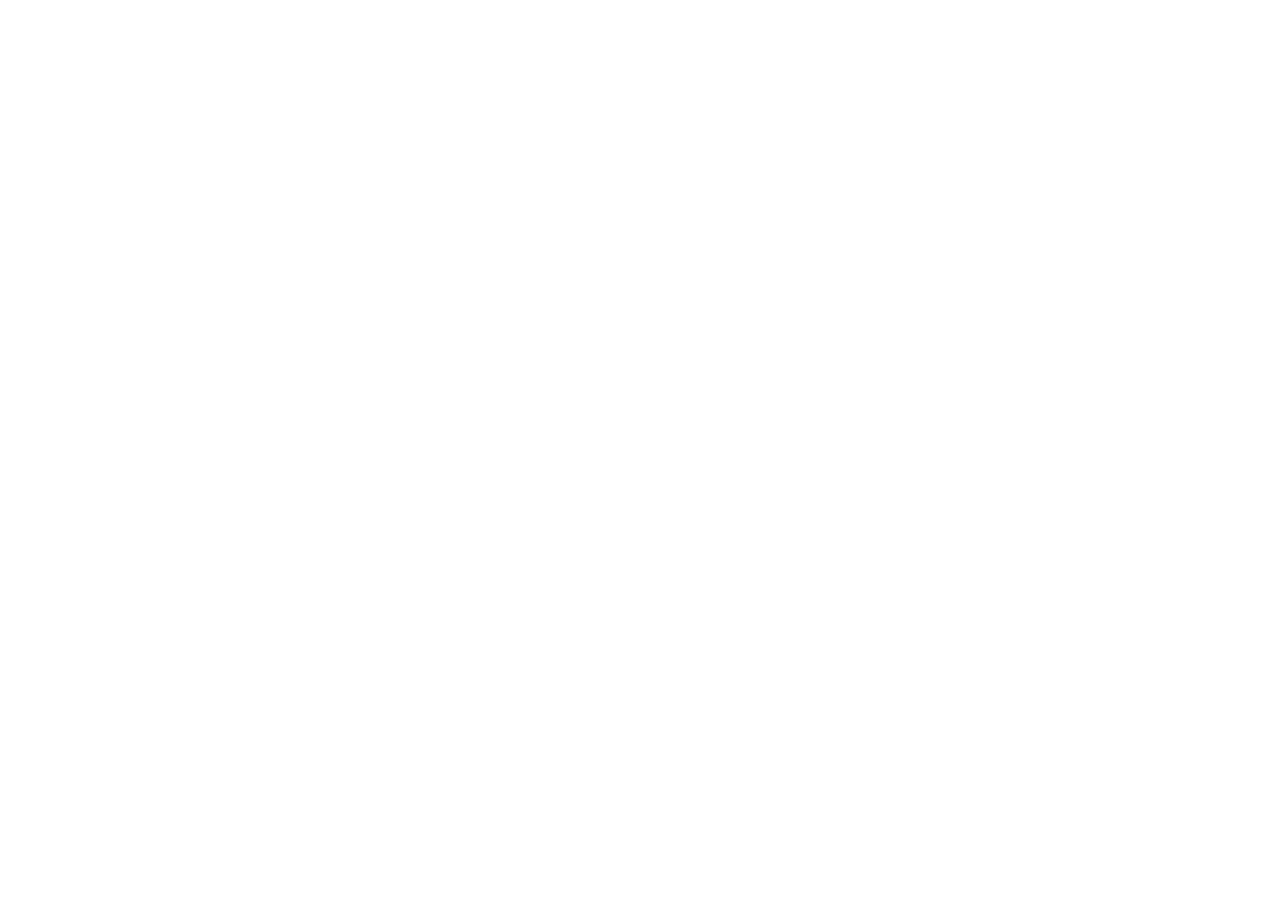
==== category.html @ df6df14c "init project" ====
<!DOCTYPE html>
<html dir="rtl" lang="ar">
	<head>
		<meta charset="UTF-8" />
		<meta http-equiv="X-UA-Compatible" content="IE=edge" />
		<meta name="viewport" content="width=device-width, initial-scale=1.0" />
		<title>Document</title>
		<link rel="stylesheet" href="assets/css/style.css" />
		<link rel="stylesheet" href="assets/css/all.min.css">
	</head>
	<body>

	</body>
</html>
---- assets/css/style.css ----
@import url('https://fonts.googleapis.com/css2?family=Tajawal:wght@100;200;300;400;500;600;700;800;900&display=swap');


/*================ Global Style =================*/
:root {
    --main-color: #42526e;
    --main-opacity-color: #42526ed3;
    --6th-color: #f9fafc;
    --second-color: #e5e9f2;
    --3rd-color: #eff2f7;
    --4th-color: #a6a6a6;
    --5th-color: #e7e7e7;
    --7th-color: #444444;
    /*--1st-border-color*/
    --border-color: #e0e6ed;
    --1st-input-bg: #eff2f7;
    --2nd-input-bg: #e5e9f4;
    --3rd-input-bg: #f3f3f3;
    --2nd-border-color: #f5f5f5;
    --red-color: #d40b0e;
    /*#f70f06;*/
    --yellow-color: #f8dd00;
    --yellow-light-color: #fffbeb;
    --blue-color: #4182dd;
    --blue-dark-color: #4182dd;
    --green-color: #145c13;
    --border-radius-1: 1px;
    --border-radius-2: 2px;
    --border-radius-5: 5px;
    --padding-02: 2rem;
    --1st-box-shadow: 0px 0px 3px 0px rgb(0 0 0 / 30%);
    --2nd-box-shadow: 0 1px 8px 0 rgb(0 0 0 / 20%), 0 3px 3px -2px rgb(0 0 0 / 12%), 0 3px 4px 0 rgb(0 0 0 / 14%);
}

* {
    margin: 0;
    padding: 0;
    outline: none;
    border: none;
    box-sizing: border-box;
    font-size: clamp(14px, .75rem + 0.2vw, 2rem) !important;
    font-family: 'Tajawal', sans-serif;
}

body {
    color: var(--main-color);
}

img {
    vertical-align: middle;
}

button {
    cursor: pointer !important;
    background-color: transparent;
}

a {
    text-decoration: none;
    color: var(--blue-color);
}

ul {
    list-style: none;
}

input:not([type="search"]) {
    padding: 10px 20px;
    border-radius: var(--border-radius-5);
    border: 1px solid rgb(212, 212, 212);
    text-align: start;

}

::placeholder {
    font-family: 'Tajawal', sans-serif;
}

.h1,
h1 {
    font-size: clamp(19px, 1.35rem + 1.2vw, 2.8333333333rem) !important;
    font-weight: 600;
}

.h2,
h2 {
    font-size: clamp(18px, 1.3rem + 0.9vw, 2.6666666667rem) !important;
    font-weight: 600;
}

.h3,
h3 {
    font-size: clamp(17px, 1.2rem + 0.5vw, 2rem) !important;
    font-weight: 600 !important;
}

.h4,
h4 {
    font-size: clamp(16px, 1.2rem + 0.3vw, 2.3333333333rem) !important;
    font-weight: 600;
}

.h5,
h5 {
    font-size: clamp(15px, 1.15rem, 2.1666666667rem) !important;
    font-weight: 600;
}

.h6,
h6 {
    font-size: clamp(14px, 1.1rem, 2rem) !important;
    font-weight: 600;
}

.link {
    cursor: pointer;
}

.container {
    width: clamp(50px, 94vw, 100vw);
    margin-inline-start: auto;
    margin-inline-end: auto;
}

.row {
    display: flex;
    flex-flow: row wrap;
}

.d-inline-block {
    display: inline-block;
}

.d-none {
    display: none;
}

.d-block {
    display: block;
}

.d-flex {
    display: flex;
}

.d-grid {
    display: grid;
}

.inline-flex {
    display: inline-flex;
}

.flex-col {
    display: flex;
    flex-direction: column;
}

.f-dir-row-reverse {
    flex-direction: row-reverse;
}

.justify-content-flex-end {
    justify-content: flex-end;
}

.justify-content-flex-start {
    justify-content: flex-start;
}

.justify-content-center {
    justify-content: center;
}

.justify-content-space-between {
    justify-content: space-between;
}

.justify-content-space-around {
    justify-content: space-around;
}

.align-items-flex-start {
    align-items: flex-start;
}

.align-items-center {
    align-items: center;
}

.align-items-baseline {
    align-items: baseline;
}

.align-content-center {
    align-content: center;
}

.align-self-center {
    align-self: center;
}

.text-align-center {
    text-align: center;
}

.text-align-end {
    text-align: end;
}

.btn {
    letter-spacing: 0.05em;
    text-transform: uppercase;
    background-color: transparent;
    cursor: pointer !important;
    font-weight: 600;
    color: #fff;
    background-color: transparent;
    border: 1px solid transparent;
    max-width: 100%;
    word-wrap: break-word;
    transition: all .5s ease-in-out;
}

.relative {
    position: relative;
}

.z-0 {
    z-index: 0;
}

.main-btn {
    background-color: var(--main-color);
    border-color: var(--main-color);
}

.danger-btn {
    background-color: var(--red-color);
    border-color: var(--red-color);
}

.blue-btn {
    background-color: var(--blue-color);
    border-color: var(--blue-color);
}

.w-100 {
    width: 100%;
}

.w-fit-content {
    width: fit-content;
}

.gx-1 {
    gap: 0 12px;
}

.g-5 {
    gap: 5px;
}

.g-10 {
    gap: .8rem
}

.g-20 {
    gap: 1.5rem;
}

.gx-20 {
    gap: 1.5rem;
}

/* .p-80 {
    padding: 30px 0;
} */

.pt-120 {
    padding-top: 120px;
}

.p-1 {
    padding: 12px;
}

.p-2 {
    padding: 24px;
}

.p-3 {
    padding: 36px;
}

.pr-1 {
    padding-inline-start: 12px;
}

.pl-1 {
    padding-inline-end: 12px;
}

.pt-1 {
    padding-top: 12px;
}

.pt-2 {
    padding-top: 24px;
}

.pt-5 {
    padding-top: 60px;
}

.pb-2 {
    padding-bottom: 24px;
}

.px-1 {
    padding-inline: 12px;
}

.px-2 {
    padding-inline: 24px;
}

.px-3 {
    padding-inline: 36px;
}

.px-4 {
    padding-inline: 48px;
}

.py-1 {
    padding-block: 12px;
}

.py-2 {
    padding-block: 24px;
}

.mx-auto {
    margin-inline: auto;
}

.m-1 {
    margin: 12px;
}

.mr-1 {
    margin-inline-start: 12px;
}

.mr-2 {
    margin-inline-start: 24px;
}

.ml-1 {
    margin-inline-end: 12px;
}

.mt-1 {
    margin-top: 12px;
}

.mt-2 {
    margin-top: 24px;
}

.mt-3 {
    margin-top: 36px;
}

.mb-1 {
    margin-bottom: 12px !important;
}

.mb-2 {
    margin-bottom: 24px;
}

.mb-3 {
    margin-bottom: 36px;
}

.mt-3rem {
    margin-top: 5rem;
}

.my-1 {
    margin-top: 12px;
    margin-bottom: 12px;
}

.my-2 {
    margin-top: 24px;
    margin-bottom: 24px;
}

.round-2 {
    border-radius: var(--border-radius-2);
}

.round-5 {
    border-radius: var(--border-radius-5);
}

.ms-auto {
    margin-inline-start: auto;
}

.me-auto {
    margin-inline-end: auto;
}

ul.breadcrumb {
    padding: 24px 16px;
}

ul.breadcrumb li+li:before {
    padding: 8px;
    color: #000;
    content: "/\00a0";
}

ul.breadcrumb li a:hover {
    color: var(--blue-dark-color);
    text-decoration: underline;
}

.f-100 {
    flex: 100%;
}

.f-auto {
    flex: auto;
}

.f-grow-1 {
    flex-grow: 1;
}

.f-grow-3 {
    flex-grow: 3;
}

.form-control {
    display: flex;
    align-items: center;
}

.price {
    color: var(--red-color);
}

.include-tax {
    color: var(--4th-color);
    font-size: .7rem !important;
    position: relative;
    top: -.7em;
}

.close-btn {
    cursor: pointer;
    background-color: red;
    margin: .3em;
    border-radius: var(--border-radius-2);
    color: #fff;
    font-size: 20px !important;
    display: inline-block;
    padding: 2px 9px;
}

.close-btn img {
    width: 24px;
    padding: 6px !important;
}

.close-btn:hover {
    color: var(--red-color);
}

.modal {
    display: none;
    position: fixed;
    z-index: 11;
    left: 0;
    top: 0;
    width: 100%;
    height: 100%;
    overflow: auto;
    background-color: rgb(0, 0, 0);
    background-color: rgba(0, 0, 0, 0.4);
}

.blockquote {
    font-size: 1.4em;
    color: var(--4th-color);
    padding: .8em 20px .8em 2.6em;
    border-inline-start: 5px solid var(--yellow-color);
    background: var(--yellow-light-color);
    border-radius: var(--border-radius-5);
}

.blockquote b {
    color: var(--main-color);
}

.blockquote span a {
    display: block;
}

.indicator.active {
    background: #fff !important;
    border: 1px solid var(--main-color);
    transform: scale(1.2);
}

/*================ nav =================*/


/*================= Category ==================*/

/*================= Advertisement Banner ==================*/

/*================= Sections ==================*/

/*================= Offer =================*/

/*================= Footer ==================*/

/*======================= Signup Page ==========================*/


/* ========== login-container ========== */



@media (max-width: 484px) {
    .col-xs-1 {
        flex: 0 0 8.333%;
    }

    .col-xs-2 {
        flex: 0 0 16.666%;
    }

    .col-xs-3 {
        flex: 0 0 25%;
    }

    .col-xs-4 {
        flex: 0 0 33.333%;
    }

    .col-xs-5 {
        flex: 0 0 41.667%;
    }

    .col-xs-6 {
        flex: 0 0 50%;
    }

    .col-xs-7 {
        flex: 0 0 58.333%;
    }

    .col-xs-8 {
        flex: 0 0 66.667%;
    }

    .col-xs-9 {
        flex: 0 0 75%;
    }

    .col-xs-10 {
        flex: 0 0 83.333%;
    }

    .col-xs-11 {
        flex: 0 0 91.666%;
    }

    .col-xs-12 {
        flex: 0 0 100%;
    }

    .g-1 {
        grid-template-columns: repeat(1, 1fr);
    }
}

@media (min-width: 486px) {
    .col-sm-1 {
        flex: 0 0 8.333%;
    }

    .col-sm-2 {
        flex: 0 0 16.666%;
    }

    .col-sm-3 {
        flex: 0 0 25%;
    }

    .col-sm-4 {
        flex: 0 0 33.333%;
    }

    .col-sm-5 {
        flex: 0 0 41.667%;
    }

    .col-sm-6 {
        flex: 0 0 50%;
    }

    .col-sm-7 {
        flex: 0 0 58.333%;
    }

    .col-sm-8 {
        flex: 0 0 66.667%;
    }

    .col-sm-9 {
        flex: 0 0 75%;
    }

    .col-sm-10 {
        flex: 0 0 83.333%;
    }

    .col-sm-11 {
        flex: 0 0 91.666%;
    }

    .col-sm-12 {
        flex: 0 0 100%;
    }

    .mobile-nav li {
        flex: 1 0 45% !important;
    }

    .g-sm-2 {
        grid-template-columns: repeat(2, 1fr);
    }

    .d-sm-none {
        display: none;
    }

    .d-sm-flex {
        display: flex;
    }

    .d-sm-block {
        display: block;
    }
}

@media (min-width: 720px) {
    .col-md-1 {
        flex: 0 0 8.333%;
    }

    .col-md-2 {
        flex: 0 0 16.666%;
    }

    .col-md-3 {
        flex: 0 0 25%;
    }

    .col-md-4 {
        flex: 0 0 33.333%;
    }

    .col-md-5 {
        flex: 0 0 41.667%;
    }

    .col-md-6 {
        flex: 0 0 50%;
    }

    .col-md-7 {
        flex: 0 0 58.333%;
    }

    .col-md-8 {
        flex: 0 0 66.667%;
    }

    .col-md-9 {
        flex: 0 0 75%;
    }

    .col-md-10 {
        flex: 0 0 83.333%;
    }

    .col-md-11 {
        flex: 0 0 91.666%;
    }

    .col-md-12 {
        flex: 0 0 100%;
    }

    .mobile-nav li {
        flex: 0 0 30% !important;
    }

    .mt-md-0 {
        margin-top: 0;
    }

    .md-justify-content-flex-start {
        justify-content: flex-start;
    }

    .md-align-items-flex-start {
        align-items: flex-start;
    }

    .md-dir-row {
        flex-direction: row;
        flex-wrap: wrap;
    }

    .d-md-block {
        display: block !important;
    }

    .md-mr-3 {
        margin-inline-start: 3rem;
    }
}

@media (min-width: 959px) {
    .col-lg-1 {
        flex: 0 0 8.333%;
    }

    .col-lg-2 {
        flex: 0 0 16.666%;
    }

    .col-lg-3 {
        flex: 0 0 25%;
    }

    .col-lg-4 {
        flex: 0 0 33.333%;
    }

    .col-lg-5 {
        flex: 0 0 41.667%;
    }

    .col-lg-6 {
        flex: 0 0 50%;
    }

    .col-lg-7 {
        flex: 0 0 58.333%;
    }

    .col-lg-8 {
        flex: 0 0 66.667%;
    }

    .col-lg-9 {
        flex: 0 0 75%;
    }

    .col-lg-10 {
        flex: 0 0 83.333%;
    }

    .col-lg-11 {
        flex: 0 0 91.666%;
    }

    .col-lg-12 {
        flex: 0 0 100%;
    }

    .mobile-nav li {
        flex: 1 0 auto;
        border-inline-end: 1px solid var(--second-color);
    }

    .top-header .d-grid {
        grid-template-columns: 2fr 9fr 1fr;
    }

    .top-header .d-grid .logo {
        text-align: start;
    }

    .d-lg-block {
        display: block !important;
    }

    .d-lg-none {
        display: none !important;
    }

    .g-lg-4 {
        grid-template-columns: repeat(4, 1fr);
    }

    .lg-justify-content-space-between {
        justify-content: space-between !important;
    }

    .lg-text-align-end {
        text-align: end !important;
    }
}
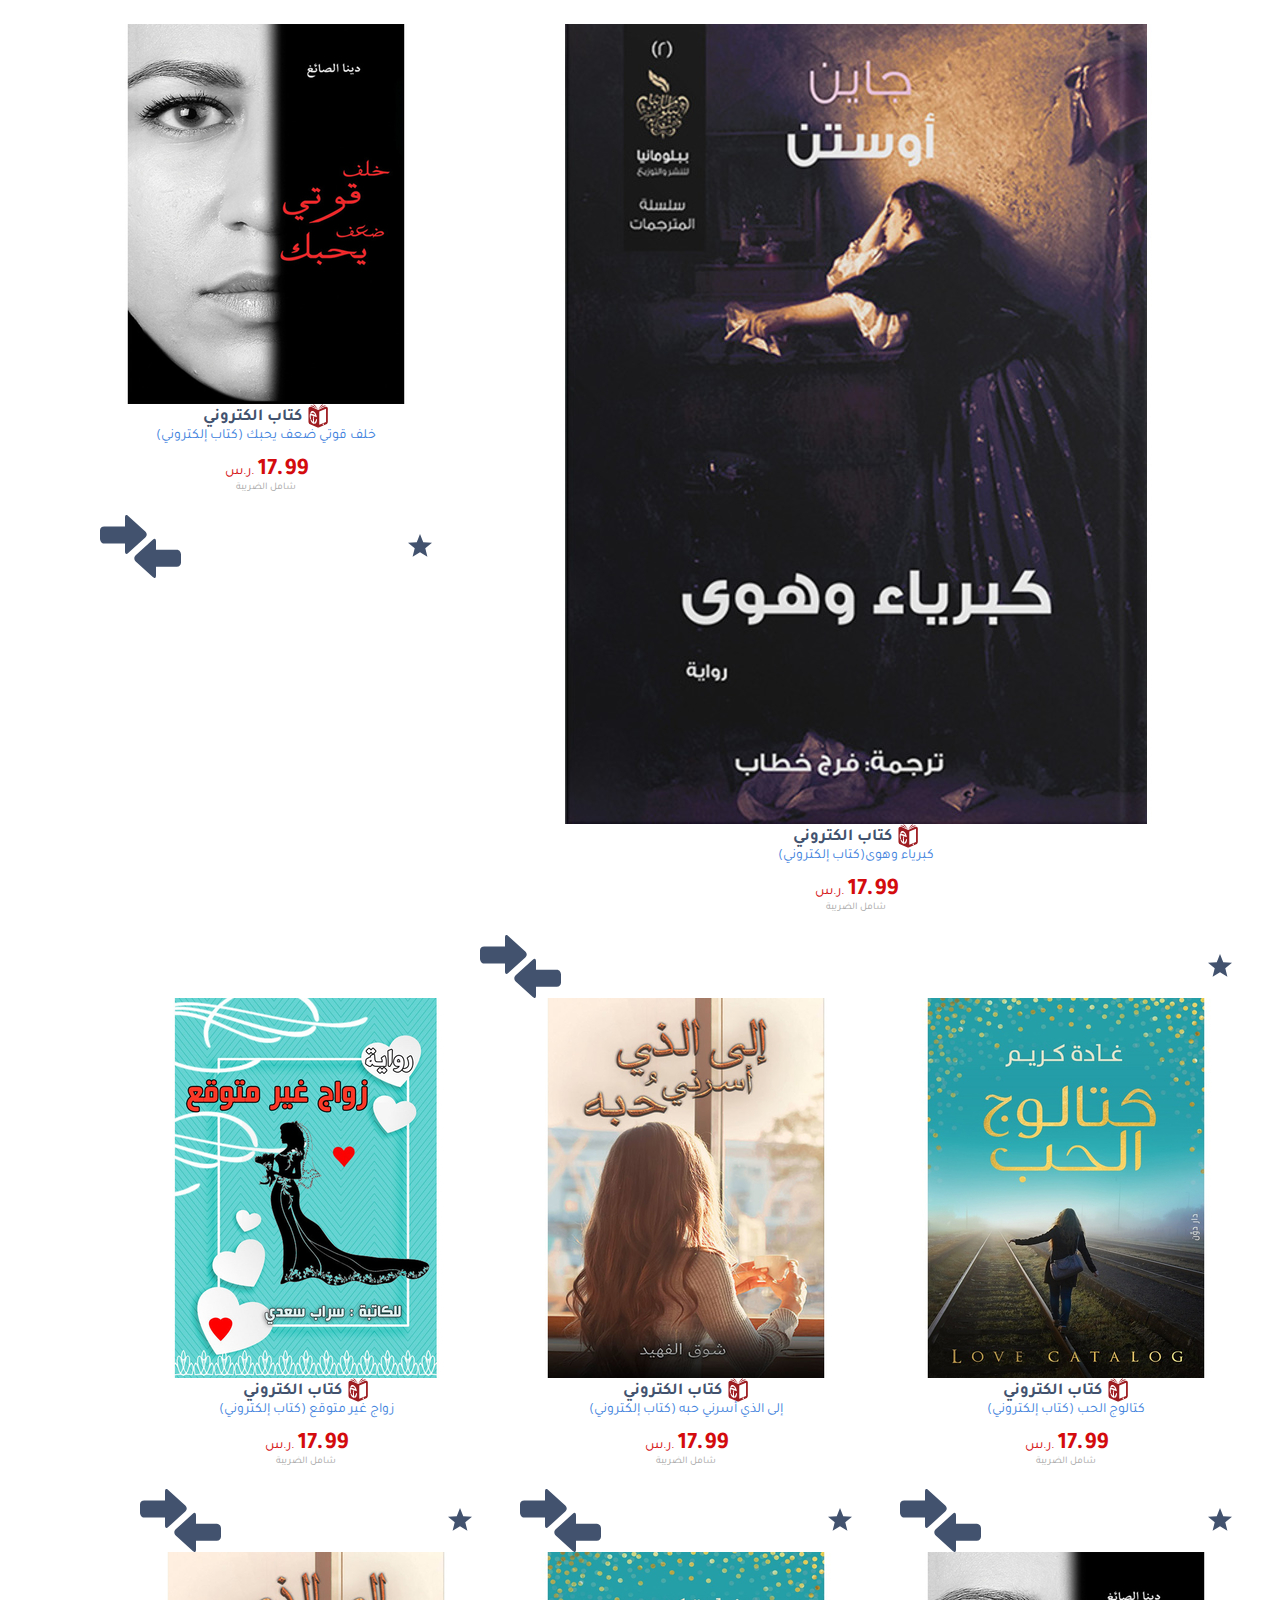
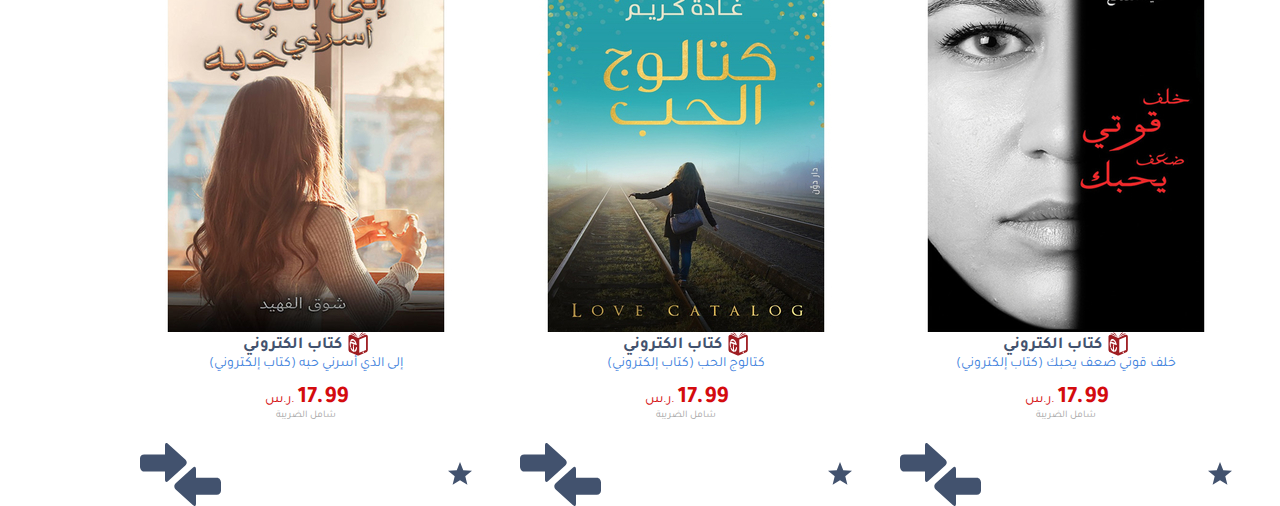
==== commit 3b30d838: "make content of page (books of category)" ====
--- a/category.html
+++ b/category.html
@@ -10,5 +10,314 @@
 	</head>
 	<body>
 
+		<!-- Afnan -->
+		<section id="category-details-items" class="category-details-items mt-2 mr-2">
+			<div class="row justify-content-center md-justify-content-flex-start">
+				<div class="card-item">
+					<a href="./pages/details.html" class="link">
+						<img src="./assets/imgs/books/كبرياء وهوى.jpg" alt="book img" width="100%">
+					</a>
+					<div class="card-body px-2 text-align-center">
+						<h5 class="card-type">
+							<img src="./assets/imgs/redBook.svg" alt="">
+							كتاب الكتروني
+						</h5>
+						<p class="card-name">
+							<a href="./pages/details.html">كبرياء وهوى(كتاب إلكتروني)</a>
+						</p>
+						<p class="price my-1">
+							<span class="h3">17.99</span>
+							.ر.س
+							<br>
+							<span class="include-tax">شامل الضريبة</span>
+						</p>
+					</div>
+					<ul class="card-footer px-2 d-flex justify-content-space-between align-items-center">
+						<li>
+							<a href="#">
+								<img src="./assets/imgs/main.svg">
+							</a>
+						</li>
+						<li>
+							<a class="addProduct">
+								<img src="./assets/imgs/addProduct.svg">
+							</a>
+						</li>
+						<li>
+							<a href="#">
+								<img src="./assets/imgs/exchange.svg">
+							</a>
+						</li>
+					</ul>
+				</div>
+				<div class="card-item">
+					<a href="./pages/details.html" class="link">
+						<img src="./assets/imgs/books/behind strong.jpg" alt="book img" width="100%">
+					</a>
+					<div class="card-body px-2 text-align-center">
+						<h5 class="card-type">
+							<img src="./assets/imgs/redBook.svg" alt="">
+							كتاب الكتروني
+						</h5>
+						<p class="card-name">
+							<a href="./pages/details.html">خلف قوتي ضعف يحبك (كتاب إلكتروني)
+							</a>
+						</p>
+						<p class="price my-1">
+							<span class="h3">17.99</span>
+							.ر.س
+							<br>
+							<span class="include-tax">شامل الضريبة</span>
+						</p>
+					</div>
+					<ul class="card-footer px-2 d-flex justify-content-space-between align-items-center">
+						<li>
+							<a href="#">
+								<img src="./assets/imgs/main.svg">
+							</a>
+						</li>
+						<li>
+							<a class="addProduct">
+								<img src="./assets/imgs/addProduct.svg">
+							</a>
+						</li>
+						<li>
+							<a href="#">
+								<img src="./assets/imgs/exchange.svg">
+							</a>
+						</li>
+					</ul>
+				</div>
+				<div class="card-item">
+					<a href="./pages/details.html" class="link">
+						<img src="./assets/imgs/books/love book.jpg" alt="book img" width="100%">
+					</a>
+					<div class="card-body px-2 text-align-center">
+						<h5 class="card-type">
+							<img src="./assets/imgs/redBook.svg" alt="">
+							كتاب الكتروني
+						</h5>
+						<p class="card-name">
+							<a href="./pages/details.html">كتالوج الحب (كتاب إلكتروني)</a>
+						</p>
+						<p class="price my-1">
+							<span class="h3">17.99</span>
+							.ر.س
+							<br>
+							<span class="include-tax">شامل الضريبة</span>
+						</p>
+					</div>
+					<ul class="card-footer px-2 d-flex justify-content-space-between align-items-center">
+						<li>
+							<a href="#">
+								<img src="./assets/imgs/main.svg">
+							</a>
+						</li>
+						<li>
+							<a class="addProduct js-cart">
+								<img src="./assets/imgs/addProduct.svg">
+							</a>
+						</li>
+						<li>
+							<a href="#">
+								<img src="./assets/imgs/exchange.svg">
+							</a>
+						</li>
+					</ul>
+				</div>
+				<div class="card-item">
+					<a href="./pages/details.html" class="link">
+						<img src="./assets/imgs/books/who take me.jpg" alt="book img" width="100%">
+					</a>
+					<div class="card-body px-2 text-align-center">
+						<h5 class="card-type">
+							<img src="./assets/imgs/redBook.svg" alt="">
+							كتاب الكتروني
+						</h5>
+						<p class="card-name">
+							<a href="./pages/details.html">إلى الذي أسرني حبه (كتاب إلكتروني)
+							</a
+							>
+						</p>
+						<p class="price my-1">
+							<span class="h3">17.99</span>
+							.ر.س
+							<br>
+							<span class="include-tax">شامل الضريبة</span>
+						</p>
+					</div>
+					<ul class="card-footer px-2 d-flex justify-content-space-between align-items-center">
+						<li>
+							<a href="#">
+								<img src="./assets/imgs/main.svg">
+							</a>
+						</li>
+						<li>
+							<a class="addProduct">
+								<img src="./assets/imgs/addProduct.svg">
+							</a>
+						</li>
+						<li>
+							<a href="#">
+								<img src="./assets/imgs/exchange.svg">
+							</a>
+						</li>
+					</ul>
+				</div>
+				<div class="card-item">
+					<a href="./pages/details.html" class="link">
+						<img src="./assets/imgs/books/unexpected marriage.jpg" alt="book img" width="100%">
+					</a>
+					<div class="card-body px-2 text-align-center">
+						<h5 class="card-type">
+							<img src="./assets/imgs/redBook.svg" alt="">
+							كتاب الكتروني
+						</h5>
+						<p class="card-name">
+							<a href="./pages/details.html">زواج غير متوقع (كتاب إلكتروني)</a>
+						</p>
+						<p class="price my-1">
+							<span class="h3">17.99</span>
+							.ر.س
+							<br>
+							<span class="include-tax">شامل الضريبة</span>
+						</p>
+					</div>
+					<ul class="card-footer px-2 d-flex justify-content-space-between align-items-center">
+						<li>
+							<a href="#">
+								<img src="./assets/imgs/main.svg">
+							</a>
+						</li>
+						<li>
+							<a class="addProduct js-cart">
+								<img src="./assets/imgs/addProduct.svg">
+							</a>
+						</li>
+						<li>
+							<a href="#">
+								<img src="./assets/imgs/exchange.svg">
+							</a>
+						</li>
+					</ul>
+				</div>
+				<div class="card-item">
+					<a href="./pages/details.html" class="link">
+						<img src="./assets/imgs/books/behind strong.jpg" alt="book img" width="100%">
+					</a>
+					<div class="card-body px-2 text-align-center">
+						<h5 class="card-type">
+							<img src="./assets/imgs/redBook.svg" alt="">
+							كتاب الكتروني
+						</h5>
+						<p class="card-name">
+							<a href="./pages/details.html">خلف قوتي ضعف يحبك (كتاب إلكتروني)
+							</a>
+						</p>
+						<p class="price my-1">
+							<span class="h3">17.99</span>
+							.ر.س
+							<br>
+							<span class="include-tax">شامل الضريبة</span>
+						</p>
+					</div>
+					<ul class="card-footer px-2 d-flex justify-content-space-between align-items-center">
+						<li>
+							<a href="#">
+								<img src="./assets/imgs/main.svg">
+							</a>
+						</li>
+						<li>
+							<a class="addProduct">
+								<img src="./assets/imgs/addProduct.svg">
+							</a>
+						</li>
+						<li>
+							<a href="#">
+								<img src="./assets/imgs/exchange.svg">
+							</a>
+						</li>
+					</ul>
+				</div>
+				<div class="card-item">
+					<a href="./pages/details.html" class="link">
+						<img src="./assets/imgs/books/love book.jpg" alt="book img" width="100%">
+					</a>
+					<div class="card-body px-2 text-align-center">
+						<h5 class="card-type">
+							<img src="./assets/imgs/redBook.svg" alt="">
+							كتاب الكتروني
+						</h5>
+						<p class="card-name">
+							<a href="./pages/details.html">كتالوج الحب (كتاب إلكتروني)</a>
+						</p>
+						<p class="price my-1">
+							<span class="h3">17.99</span>
+							.ر.س
+							<br>
+							<span class="include-tax">شامل الضريبة</span>
+						</p>
+					</div>
+					<ul class="card-footer px-2 d-flex justify-content-space-between align-items-center">
+						<li>
+							<a href="#">
+								<img src="./assets/imgs/main.svg">
+							</a>
+						</li>
+						<li>
+							<a class="addProduct js-cart">
+								<img src="./assets/imgs/addProduct.svg">
+							</a>
+						</li>
+						<li>
+							<a href="#">
+								<img src="./assets/imgs/exchange.svg">
+							</a>
+						</li>
+					</ul>
+				</div>
+				<div class="card-item">
+					<a href="./pages/details.html" class="link">
+						<img src="./assets/imgs/books/who take me.jpg" alt="book img" width="100%">
+					</a>
+					<div class="card-body px-2 text-align-center">
+						<h5 class="card-type">
+							<img src="./assets/imgs/redBook.svg" alt="">
+							كتاب الكتروني
+						</h5>
+						<p class="card-name">
+							<a href="./pages/details.html">إلى الذي أسرني حبه (كتاب إلكتروني)
+							</a
+							>
+						</p>
+						<p class="price my-1">
+							<span class="h3">17.99</span>
+							.ر.س
+							<br>
+							<span class="include-tax">شامل الضريبة</span>
+						</p>
+					</div>
+					<ul class="card-footer px-2 d-flex justify-content-space-between align-items-center">
+						<li>
+							<a href="#">
+								<img src="./assets/imgs/main.svg">
+							</a>
+						</li>
+						<li>
+							<a class="addProduct">
+								<img src="./assets/imgs/addProduct.svg">
+							</a>
+						</li>
+						<li>
+							<a href="#">
+								<img src="./assets/imgs/exchange.svg">
+							</a>
+						</li>
+					</ul>
+				</div>
+			</div>	
+		</section>
+
+		<!-- End Afnan -->
 	</body>
 </html>
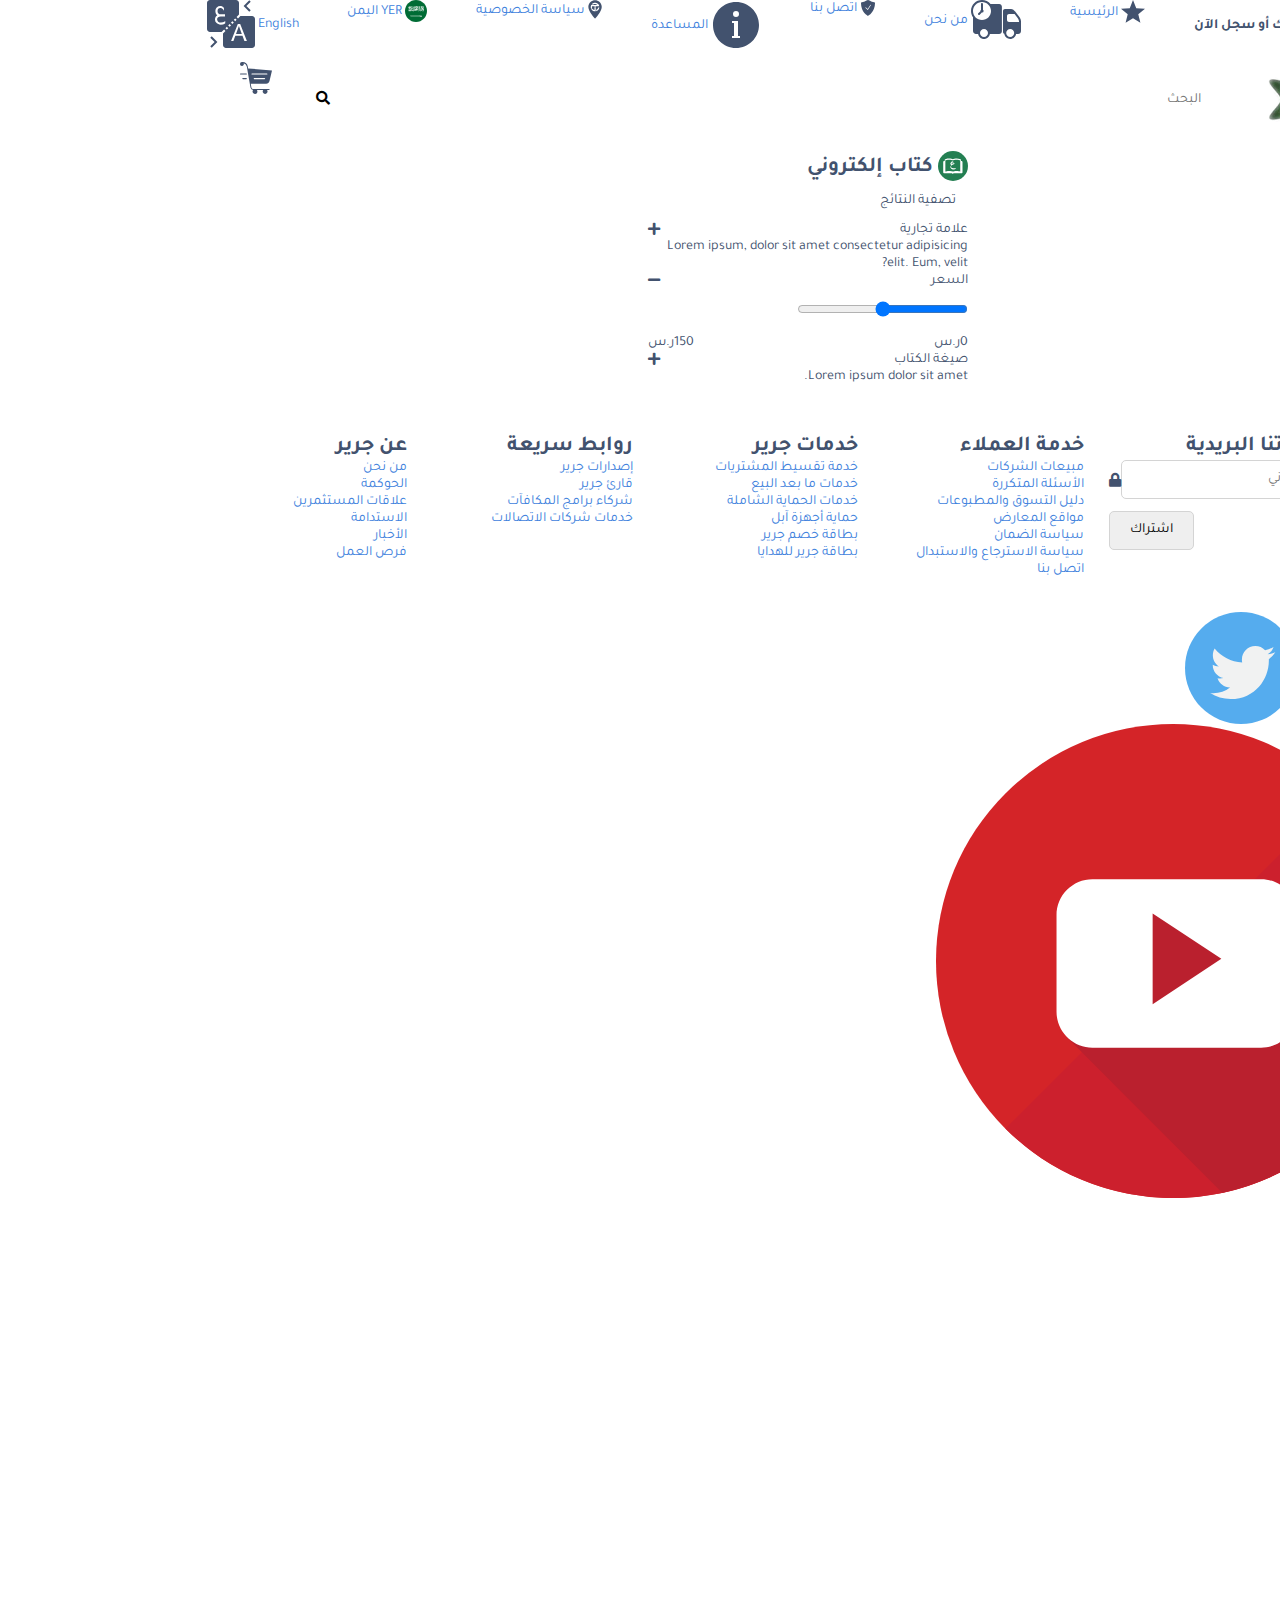
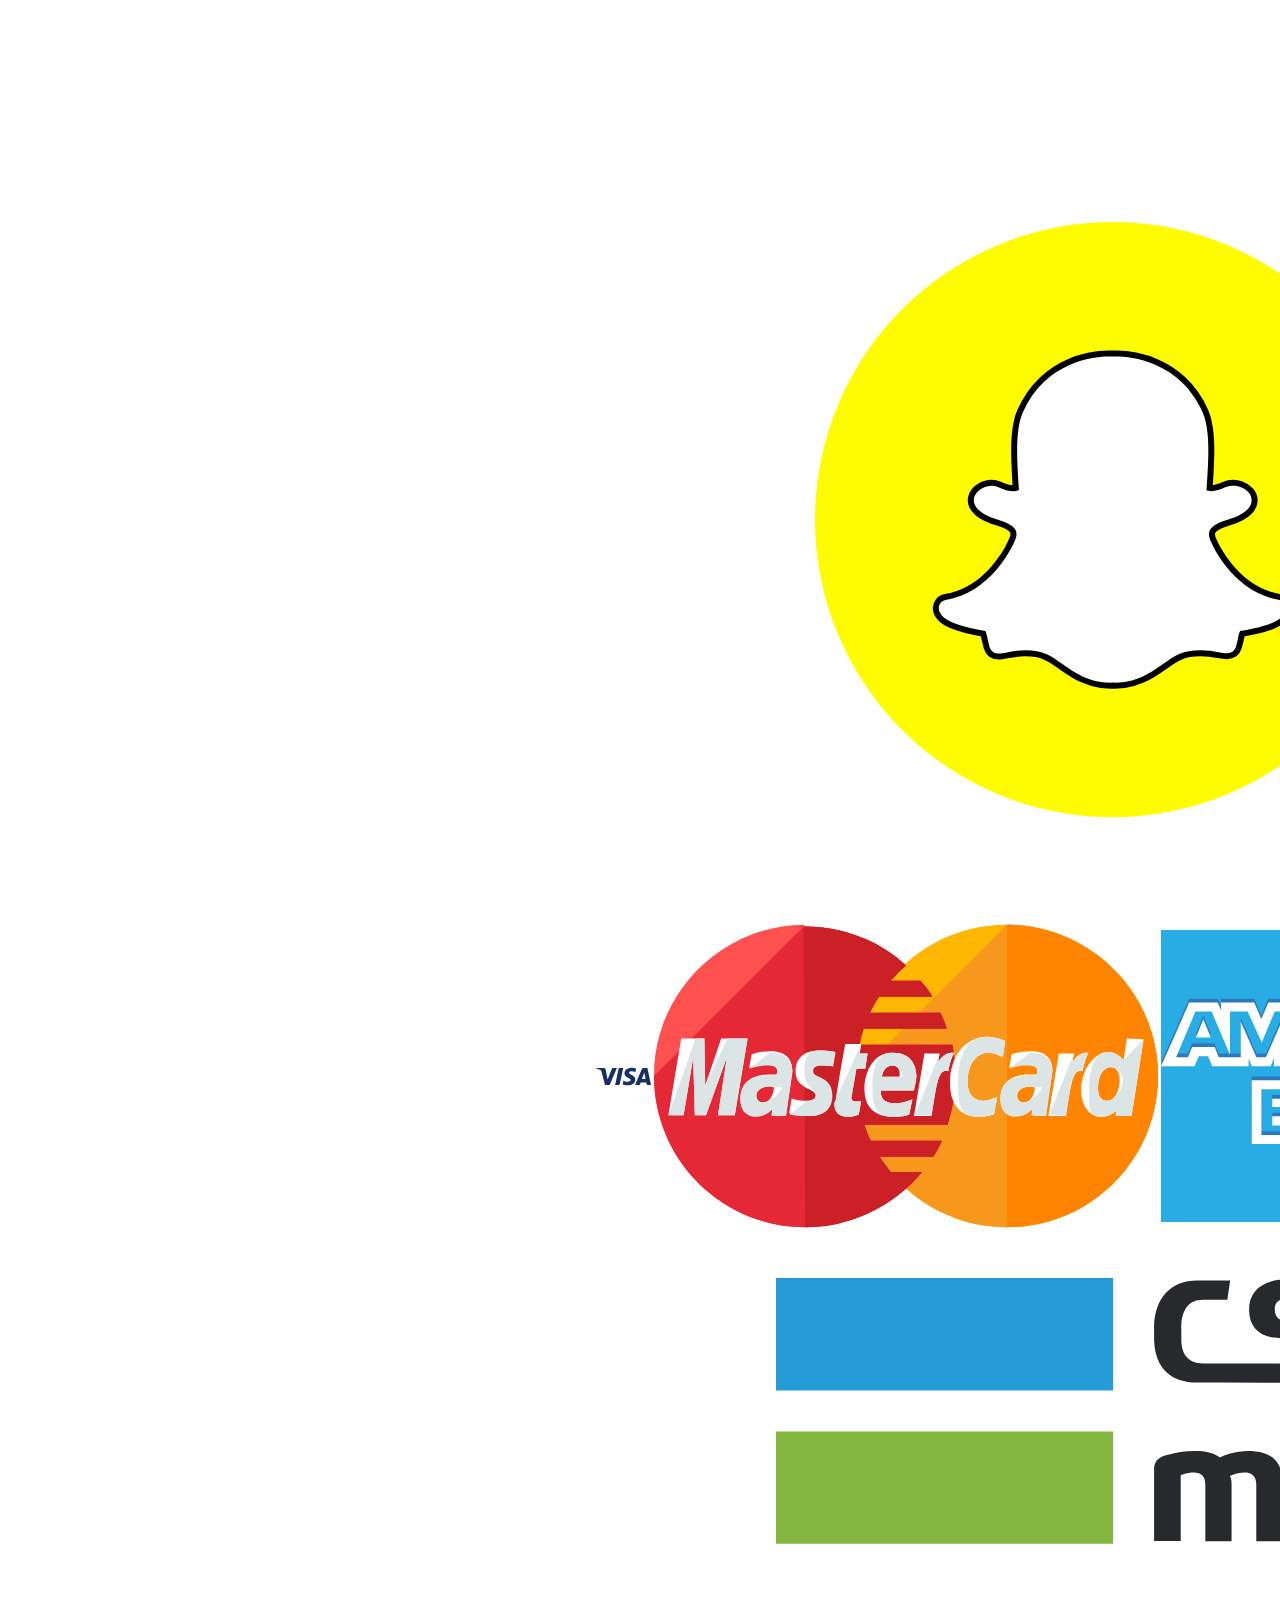
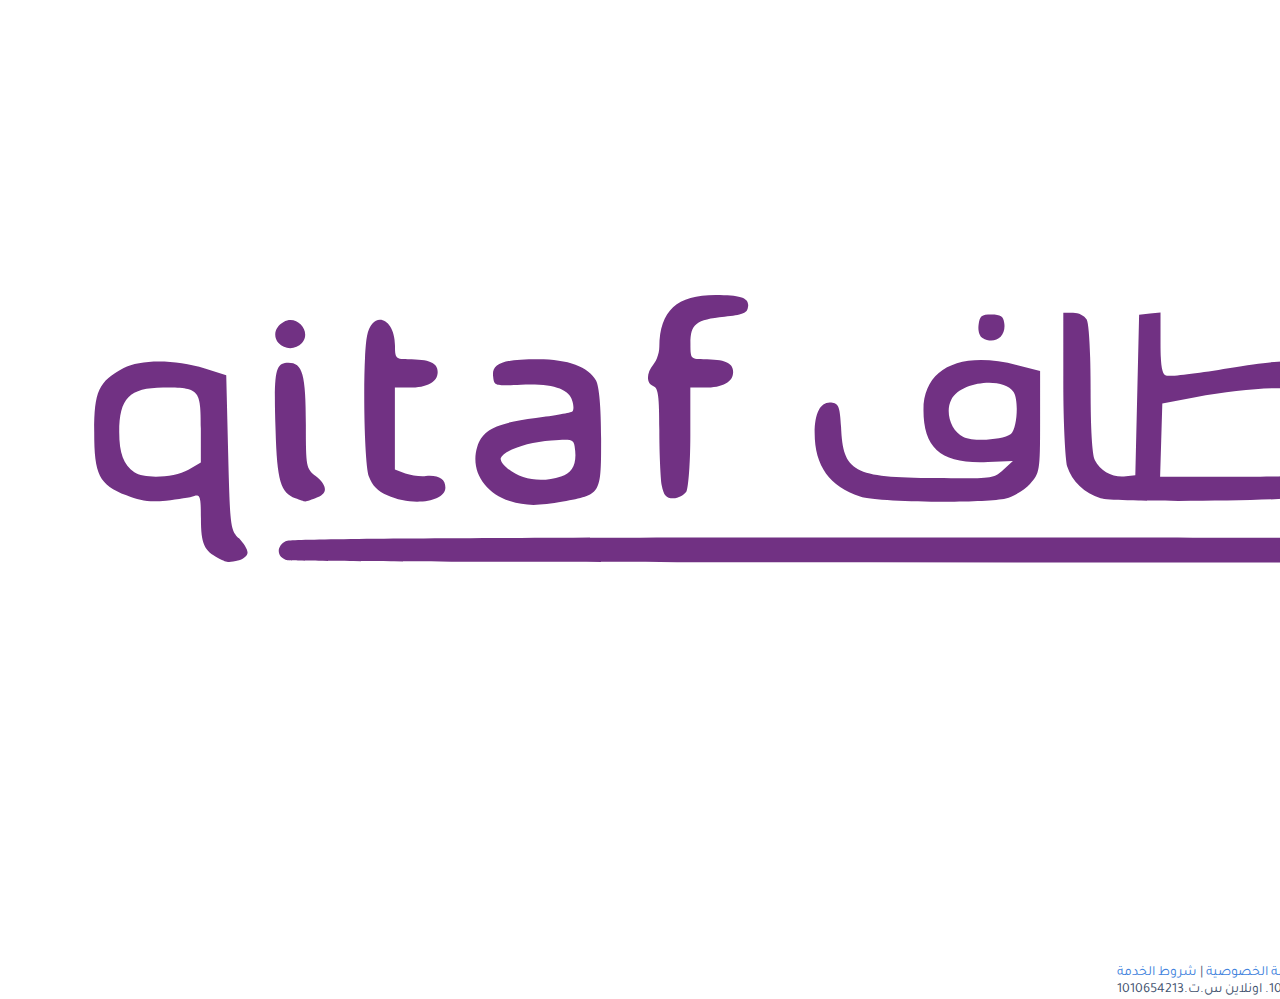
==== commit 2b55b5a3: "add asid in catigeory" ====
--- a/category.html
+++ b/category.html
@@ -9,315 +9,362 @@
 		<link rel="stylesheet" href="assets/css/all.min.css">
 	</head>
 	<body>
-
-		<!-- Afnan -->
-		<section id="category-details-items" class="category-details-items mt-2 mr-2">
-			<div class="row justify-content-center md-justify-content-flex-start">
-				<div class="card-item">
-					<a href="./pages/details.html" class="link">
-						<img src="./assets/imgs/books/كبرياء وهوى.jpg" alt="book img" width="100%">
+		<nav class="main-nav d-lg-block" id="main-nav">
+			<div class="container">
+				<ul class="row align-content-center justify-content-space-between">
+					<li>
+						<img src="assets/imgs/register.svg">
+						<b>
+							<span onclick="openModal('signup-login-modal', 'loginForm')">
+								ادخل لحسابك
+							</span>
+							أو
+							<span onclick="openModal('signup-login-modal', 'signupForm')">
+								سجل الآن
+							</span>
+						</b>
+					</li>
+					<li>
+						<a href="#">
+							<img src="assets/imgs/main.svg">
+							الرئيسية
+						</a>
+					</li>
+					<li>
+						<a href="#">
+							<img src="assets/imgs/who.svg">
+							من نحن
+						</a>
+					</li>
+					<li>
+						<a href="#">
+							<img src="assets/imgs/warranty.svg">
+							اتصل بنا
+						</a>
+					</li>
+					<li>
+						<a href="#">
+							<img src="assets/imgs/help.svg">
+							المساعدة
+						</a>
+					</li>
+					<li>
+						<a href="#">
+							<img src="assets/imgs/privacy.svg">
+							سياسة الخصوصية
+						</a>
+					</li>
+					<li>
+						<a href="#">
+							<img src="assets/imgs/saudi.svg">
+							YER اليمن
+						</a>
+					</li>
+					<li class="change-language">
+						<a href="#">
+							<span>English</span>
+							<img src="assets/imgs/language.svg">
+						</a>
+					</li>
+				</ul>
+			</div>
+		</nav>
+		<div id="signup-login-modal" class="modal">
+			<div id="signup-login-modal-content" class="modal-content col-xs-9 col-sm-8 col-md-6 col-lg-4"></div>
+		</div>
+		<div id="top-header" class="top-header py-1 relative">  
+			<div class="container d-grid g-10">
+				<div class="toggle d-lg-none align-self-center">
+					<img src="assets/imgs/menubar.svg" alt="icon" width="20">
+				</div>
+				<nav class="mobile-nav d-none d-none d-lg-none">
+					<ul class="row align-content-center justify-content-space-between">
+						<li>
+							<img src="assets/imgs/register.svg">
+							<b>
+								<span onclick="openModal('signup-login-modal', 'loginForm')">
+									ادخل لحسابك
+								</span>
+								أو
+								<span onclick="openModal('signup-login-modal', 'signupForm')">
+									سجل الآن
+								</span>
+							</b>
+						</li>
+						<li>
+							<a href="#">
+								<img src="assets/imgs/main.svg">
+								الرئيسية
+							</a>
+						</li>
+						<li>
+							<a href="#">
+								<img src="assets/imgs/who.svg">
+								من نحن
+							</a>
+						</li>
+						<li>
+							<a href="#">
+								<img src="assets/imgs/warranty.svg">
+								اتصل بنا
+							</a>
+						</li>
+						<li>
+							<a href="#">
+								<img src="assets/imgs/help.svg">
+								المساعدة
+							</a>
+						</li>
+						<li>
+							<a href="#">
+								<img src="assets/imgs/privacy.svg">
+								سياسة الخصوصية
+							</a>
+						</li>
+						<li>
+							<a href="#">
+								<img src="assets/imgs/saudi.svg">
+								YER اليمن
+							</a>
+						</li>
+						<li class="change-language">
+							<a href="#">
+								<span>English</span>
+								<img src="assets/imgs/language.svg">
+							</a>
+						</li>
+					</ul>
+				</nav>
+				<div class="text-align-center">
+					<a href="index.html" class="logo">
+						<img src="assets/imgs/logo.png" alt="">
 					</a>
-					<div class="card-body px-2 text-align-center">
-						<h5 class="card-type">
-							<img src="./assets/imgs/redBook.svg" alt="">
-							كتاب الكتروني
-						</h5>
-						<p class="card-name">
-							<a href="./pages/details.html">كبرياء وهوى(كتاب إلكتروني)</a>
-						</p>
-						<p class="price my-1">
-							<span class="h3">17.99</span>
-							.ر.س
-							<br>
-							<span class="include-tax">شامل الضريبة</span>
-						</p>
-					</div>
-					<ul class="card-footer px-2 d-flex justify-content-space-between align-items-center">
-						<li>
-							<a href="#">
-								<img src="./assets/imgs/main.svg">
-							</a>
-						</li>
-						<li>
-							<a class="addProduct">
-								<img src="./assets/imgs/addProduct.svg">
-							</a>
-						</li>
-						<li>
-							<a href="#">
-								<img src="./assets/imgs/exchange.svg">
-							</a>
-						</li>
-					</ul>
-				</div>
-				<div class="card-item">
-					<a href="./pages/details.html" class="link">
-						<img src="./assets/imgs/books/behind strong.jpg" alt="book img" width="100%">
+				</div>
+				<form action="" class="d-flex">
+					<label for="header_search"></label>
+					<input
+						onkeyup="search_book()"
+						id="header_search"
+						type="search"
+						name="header_search"
+						placeholder="البحث"
+						class="w-100"
+					>
+					<button type="submit" name="header_search_submit">
+						<i class="fas fa-search"></i>
+					</button>
+				</form>
+				<div class="text-align-center">
+					<a class="cart-btn" href="pages/cart.html">
+						<img src="assets/imgs/cart.svg">
+						<!-- <span class="cart-quantity" id="cart-quantity">0</span> -->
 					</a>
-					<div class="card-body px-2 text-align-center">
-						<h5 class="card-type">
-							<img src="./assets/imgs/redBook.svg" alt="">
-							كتاب الكتروني
-						</h5>
-						<p class="card-name">
-							<a href="./pages/details.html">خلف قوتي ضعف يحبك (كتاب إلكتروني)
-							</a>
-						</p>
-						<p class="price my-1">
-							<span class="h3">17.99</span>
-							.ر.س
-							<br>
-							<span class="include-tax">شامل الضريبة</span>
-						</p>
-					</div>
-					<ul class="card-footer px-2 d-flex justify-content-space-between align-items-center">
-						<li>
-							<a href="#">
-								<img src="./assets/imgs/main.svg">
-							</a>
-						</li>
-						<li>
-							<a class="addProduct">
-								<img src="./assets/imgs/addProduct.svg">
-							</a>
-						</li>
-						<li>
-							<a href="#">
-								<img src="./assets/imgs/exchange.svg">
-							</a>
-						</li>
-					</ul>
-				</div>
-				<div class="card-item">
-					<a href="./pages/details.html" class="link">
-						<img src="./assets/imgs/books/love book.jpg" alt="book img" width="100%">
-					</a>
-					<div class="card-body px-2 text-align-center">
-						<h5 class="card-type">
-							<img src="./assets/imgs/redBook.svg" alt="">
-							كتاب الكتروني
-						</h5>
-						<p class="card-name">
-							<a href="./pages/details.html">كتالوج الحب (كتاب إلكتروني)</a>
-						</p>
-						<p class="price my-1">
-							<span class="h3">17.99</span>
-							.ر.س
-							<br>
-							<span class="include-tax">شامل الضريبة</span>
-						</p>
-					</div>
-					<ul class="card-footer px-2 d-flex justify-content-space-between align-items-center">
-						<li>
-							<a href="#">
-								<img src="./assets/imgs/main.svg">
-							</a>
-						</li>
-						<li>
-							<a class="addProduct js-cart">
-								<img src="./assets/imgs/addProduct.svg">
-							</a>
-						</li>
-						<li>
-							<a href="#">
-								<img src="./assets/imgs/exchange.svg">
-							</a>
-						</li>
-					</ul>
-				</div>
-				<div class="card-item">
-					<a href="./pages/details.html" class="link">
-						<img src="./assets/imgs/books/who take me.jpg" alt="book img" width="100%">
-					</a>
-					<div class="card-body px-2 text-align-center">
-						<h5 class="card-type">
-							<img src="./assets/imgs/redBook.svg" alt="">
-							كتاب الكتروني
-						</h5>
-						<p class="card-name">
-							<a href="./pages/details.html">إلى الذي أسرني حبه (كتاب إلكتروني)
-							</a
-							>
-						</p>
-						<p class="price my-1">
-							<span class="h3">17.99</span>
-							.ر.س
-							<br>
-							<span class="include-tax">شامل الضريبة</span>
-						</p>
-					</div>
-					<ul class="card-footer px-2 d-flex justify-content-space-between align-items-center">
-						<li>
-							<a href="#">
-								<img src="./assets/imgs/main.svg">
-							</a>
-						</li>
-						<li>
-							<a class="addProduct">
-								<img src="./assets/imgs/addProduct.svg">
-							</a>
-						</li>
-						<li>
-							<a href="#">
-								<img src="./assets/imgs/exchange.svg">
-							</a>
-						</li>
-					</ul>
-				</div>
-				<div class="card-item">
-					<a href="./pages/details.html" class="link">
-						<img src="./assets/imgs/books/unexpected marriage.jpg" alt="book img" width="100%">
-					</a>
-					<div class="card-body px-2 text-align-center">
-						<h5 class="card-type">
-							<img src="./assets/imgs/redBook.svg" alt="">
-							كتاب الكتروني
-						</h5>
-						<p class="card-name">
-							<a href="./pages/details.html">زواج غير متوقع (كتاب إلكتروني)</a>
-						</p>
-						<p class="price my-1">
-							<span class="h3">17.99</span>
-							.ر.س
-							<br>
-							<span class="include-tax">شامل الضريبة</span>
-						</p>
-					</div>
-					<ul class="card-footer px-2 d-flex justify-content-space-between align-items-center">
-						<li>
-							<a href="#">
-								<img src="./assets/imgs/main.svg">
-							</a>
-						</li>
-						<li>
-							<a class="addProduct js-cart">
-								<img src="./assets/imgs/addProduct.svg">
-							</a>
-						</li>
-						<li>
-							<a href="#">
-								<img src="./assets/imgs/exchange.svg">
-							</a>
-						</li>
-					</ul>
-				</div>
-				<div class="card-item">
-					<a href="./pages/details.html" class="link">
-						<img src="./assets/imgs/books/behind strong.jpg" alt="book img" width="100%">
-					</a>
-					<div class="card-body px-2 text-align-center">
-						<h5 class="card-type">
-							<img src="./assets/imgs/redBook.svg" alt="">
-							كتاب الكتروني
-						</h5>
-						<p class="card-name">
-							<a href="./pages/details.html">خلف قوتي ضعف يحبك (كتاب إلكتروني)
-							</a>
-						</p>
-						<p class="price my-1">
-							<span class="h3">17.99</span>
-							.ر.س
-							<br>
-							<span class="include-tax">شامل الضريبة</span>
-						</p>
-					</div>
-					<ul class="card-footer px-2 d-flex justify-content-space-between align-items-center">
-						<li>
-							<a href="#">
-								<img src="./assets/imgs/main.svg">
-							</a>
-						</li>
-						<li>
-							<a class="addProduct">
-								<img src="./assets/imgs/addProduct.svg">
-							</a>
-						</li>
-						<li>
-							<a href="#">
-								<img src="./assets/imgs/exchange.svg">
-							</a>
-						</li>
-					</ul>
-				</div>
-				<div class="card-item">
-					<a href="./pages/details.html" class="link">
-						<img src="./assets/imgs/books/love book.jpg" alt="book img" width="100%">
-					</a>
-					<div class="card-body px-2 text-align-center">
-						<h5 class="card-type">
-							<img src="./assets/imgs/redBook.svg" alt="">
-							كتاب الكتروني
-						</h5>
-						<p class="card-name">
-							<a href="./pages/details.html">كتالوج الحب (كتاب إلكتروني)</a>
-						</p>
-						<p class="price my-1">
-							<span class="h3">17.99</span>
-							.ر.س
-							<br>
-							<span class="include-tax">شامل الضريبة</span>
-						</p>
-					</div>
-					<ul class="card-footer px-2 d-flex justify-content-space-between align-items-center">
-						<li>
-							<a href="#">
-								<img src="./assets/imgs/main.svg">
-							</a>
-						</li>
-						<li>
-							<a class="addProduct js-cart">
-								<img src="./assets/imgs/addProduct.svg">
-							</a>
-						</li>
-						<li>
-							<a href="#">
-								<img src="./assets/imgs/exchange.svg">
-							</a>
-						</li>
-					</ul>
-				</div>
-				<div class="card-item">
-					<a href="./pages/details.html" class="link">
-						<img src="./assets/imgs/books/who take me.jpg" alt="book img" width="100%">
-					</a>
-					<div class="card-body px-2 text-align-center">
-						<h5 class="card-type">
-							<img src="./assets/imgs/redBook.svg" alt="">
-							كتاب الكتروني
-						</h5>
-						<p class="card-name">
-							<a href="./pages/details.html">إلى الذي أسرني حبه (كتاب إلكتروني)
-							</a
-							>
-						</p>
-						<p class="price my-1">
-							<span class="h3">17.99</span>
-							.ر.س
-							<br>
-							<span class="include-tax">شامل الضريبة</span>
-						</p>
-					</div>
-					<ul class="card-footer px-2 d-flex justify-content-space-between align-items-center">
-						<li>
-							<a href="#">
-								<img src="./assets/imgs/main.svg">
-							</a>
-						</li>
-						<li>
-							<a class="addProduct">
-								<img src="./assets/imgs/addProduct.svg">
-							</a>
-						</li>
-						<li>
-							<a href="#">
-								<img src="./assets/imgs/exchange.svg">
-							</a>
-						</li>
-					</ul>
-				</div>
-			</div>	
-		</section>
-
-		<!-- End Afnan -->
+				</div>  
+			</div>  
+		</div>
+		<div class="row justify-content-center md-justify-content-space-between">
+			<div class="col-12 col-sm-6 col-md-3 col-lg-3 mb-2">
+				<div class="category-name">
+					<h4><img src="assets/imgs/green-book.svg" alt="icon" width="30">
+						كتاب إلكتروني
+					</h4>
+				</div>
+				<div class="filter-box">
+					<div class="filter-header p-1">تصفية النتائج</div>
+					<div idi="filter-accordion" class="filter-accordion">
+						<div class="accordion-item close">
+							<div class="accordion-header d-flex justify-content-space-between" id="headingOne">
+								<span>علامة تجارية</span>
+								<span class="fa fa-plus fs-sm"></span>
+							</div>
+							<div class="accordion-content">
+								Lorem ipsum, dolor sit amet consectetur adipisicing elit. Eum, velit?
+							</div>
+						</div>
+						<div class="accordion-item open">
+							<div class="accordion-header d-flex justify-content-space-between" id="headingOne">
+								<span>السعر</span>
+								<span class="fa fa-minus fs-sm"></span>
+							</div>
+							<div class="accordion-content">
+								<input type="range" name="filterPrice" id="">
+								<div class="range-sides d-flex justify-content-space-between">
+									<span class="start">0ر.س</span>
+									<span class="end">150ر.س</span>
+								</div>
+							</div>
+						</div>
+						<div class="accordion-item close">
+							<div class="accordion-header d-flex justify-content-space-between" id="headingOne">
+								<span>صيغة الكتاب</span>
+								<span class="fa fa-plus fs-sm"></span>
+							</div>
+							<div class="accordion-content">
+								Lorem ipsum dolor sit amet.
+							</div>
+						</div>
+					</div>
+				</div>
+			</div>
+		<footer class="mt-2">
+			<div class="container mb-2">
+				<div class="flex-col md-dir-row justify-content-space-between">
+					<div class="col-md-5 col-lg-3 mb-3">
+						<h4 class="subscribe d-md-block">انضم إلى نشرتنا البريدية</h4>
+						<form action="" class="col-flex g-10">
+							<div class="form-control email">
+								<label for="subscribe"></label>
+								<input
+									id="subscribe"
+									type="email"
+									name="subscribe"
+									placeholder="ادخل بريدك الالكتروني"
+									class="w-100"
+								>
+								<i class="fa fa-lock"></i>
+							</div>
+							<div class="form-control ms-auto w-fit-content mt-1">
+								<input type="submit" value="اشتراك">
+							</div>
+						</form>
+					</div>
+					<div class="col-md-3 col-lg-2">
+						<h4>خدمة العملاء</h4>
+						<ul class="d-md-block">
+							<li>
+								<a href="#">مبيعات الشركات</a>
+							</li>
+							<li>
+								<a href="#">الأسئلة المتكررة</a>
+							</li>
+							<li>
+								<a href="#">دليل التسوق والمطبوعات</a>
+							</li>
+							<li>
+								<a href="#">مواقع المعارض</a>
+							</li>
+							<li>
+								<a href="#">سياسة الضمان</a>
+							</li>
+							<li>
+								<a href="#">سياسة الاسترجاع والاستبدال</a>
+							</li>
+							<li>
+								<a href="#">اتصل بنا</a>
+							</li>
+						</ul>
+					</div>
+					<div class="col-md-3 col-lg-2">
+						<h4>خدمات جرير</h4>
+						<ul class="d-md-block">
+							<li>
+								<a href="#">خدمة تقسيط المشتريات</a>
+							</li>
+							<li>
+								<a href="#">خدمات ما بعد البيع</a>
+							</li>
+							<li>
+								<a href="#">خدمات الحماية الشاملة</a>
+							</li>
+							<li>
+								<a href="#">حماية أجهزة آبل</a>
+							</li>
+							<li>
+								<a href="#">بطاقة خصم جرير</a>
+							</li>
+							<li>
+								<a href="#">بطاقة جرير للهدايا</a>
+							</li>
+						</ul>
+					</div>
+					<div class="col-md-3 col-lg-2">
+						<h4>روابط سريعة</h4>
+						<ul class="d-md-block">
+							<li>
+								<a href="#">إصدارات جرير</a>
+							</li>
+							<li>
+								<a href="#">قارئ جرير</a>
+							</li>
+							<li>
+								<a href="#">شركاء برامج المكافآت</a>
+							</li>
+							<li>
+								<a href="#">خدمات شركات الاتصالات</a>
+							</li>
+						</ul>
+					</div>
+					<div class="col-md-3 col-lg-2">
+						<h4>عن جرير</h4>
+						<ul class="d-md-block">
+							<li>
+								<a href="#">من نحن</a>
+							</li>
+							<li>
+								<a href="#">الحوكمة</a>
+							</li>
+							<li>
+								<a href="#">علاقات المستثمرين</a>
+							</li>
+							<li>
+								<a href="#">الاستدامة</a>
+							</li>
+							<li>
+								<a href="#">الأخبار</a>
+							</li>
+							<li>
+								<a href="#">فرص العمل</a>
+							</li>
+						</ul>
+					</div>
+					<div class="col-md-3 col-lg-3">
+						<h4>تواصل معنا</h4>
+						<div class="social-media row fjustify-content-space-between md-justify-content-flex-start">
+							<a href="#" class="social-icon">
+								<img src="assets/imgs/socialMedia/facebook.svg">
+							</a>
+							<a href="#" class="social-icon">
+								<img src="assets/imgs/socialMedia/twitter.svg">
+							</a>
+							<a href="#" class="social-icon">
+								<img src="assets/imgs/socialMedia/youtube.svg">
+							</a>
+							<a href="#" class="social-icon">
+								<img src="assets/imgs/socialMedia/instagram.svg">
+							</a>
+							<a href="#" class="social-icon">
+								<img src="assets/imgs/socialMedia/linkedin.svg">
+							</a>
+							<a href="#" class="social-icon">
+								<img src="assets/imgs/socialMedia/snapshat.svg">
+							</a>
+							<a href="#" class="social-icon">
+								<img src="assets/imgs/socialMedia/music.svg">
+							</a>
+						</div>
+					</div>
+				</div>
+			</div>
+			<div class="row bottom-footer lg-justify-content-space-between align-items-center">
+				<div class="payment-method d-inline-block md-mr-3">
+					<img src="assets/imgs/paymentMethods/americanExpress.svg" alt="" style="background-color: #27ade4">
+					<img src="assets/imgs/paymentMethods/masterCard.svg" alt="">
+					<img src="assets/imgs/paymentMethods/visa.svg" alt="">
+					<img src="assets/imgs/paymentMethods/mada.svg" alt="" style="background-color: #fff; padding-block: 8px">
+					<img src="assets/imgs/paymentMethods/qitaf.svg" alt="" style="background-color: #fff">
+					<img src="assets/imgs/paymentMethods/payInShop.svg" alt="" style="background-color: #fff">
+				</div>
+				<div class="copyright">
+					<p class="lg-text-align-end">
+						<a href="#">سياسة الخصوصية</a>
+						|
+						<a href="#">شروط الخدمة</a>
+						<br>
+						جميع الحقوق محفوظة لمكتبة جرير&copy; 2015 س.ت.1010032264. اونلاين
+						س.ت.1010654213
+					</p>
+				</div>
+			</div>
+		</footer>
 	</body>
 </html>
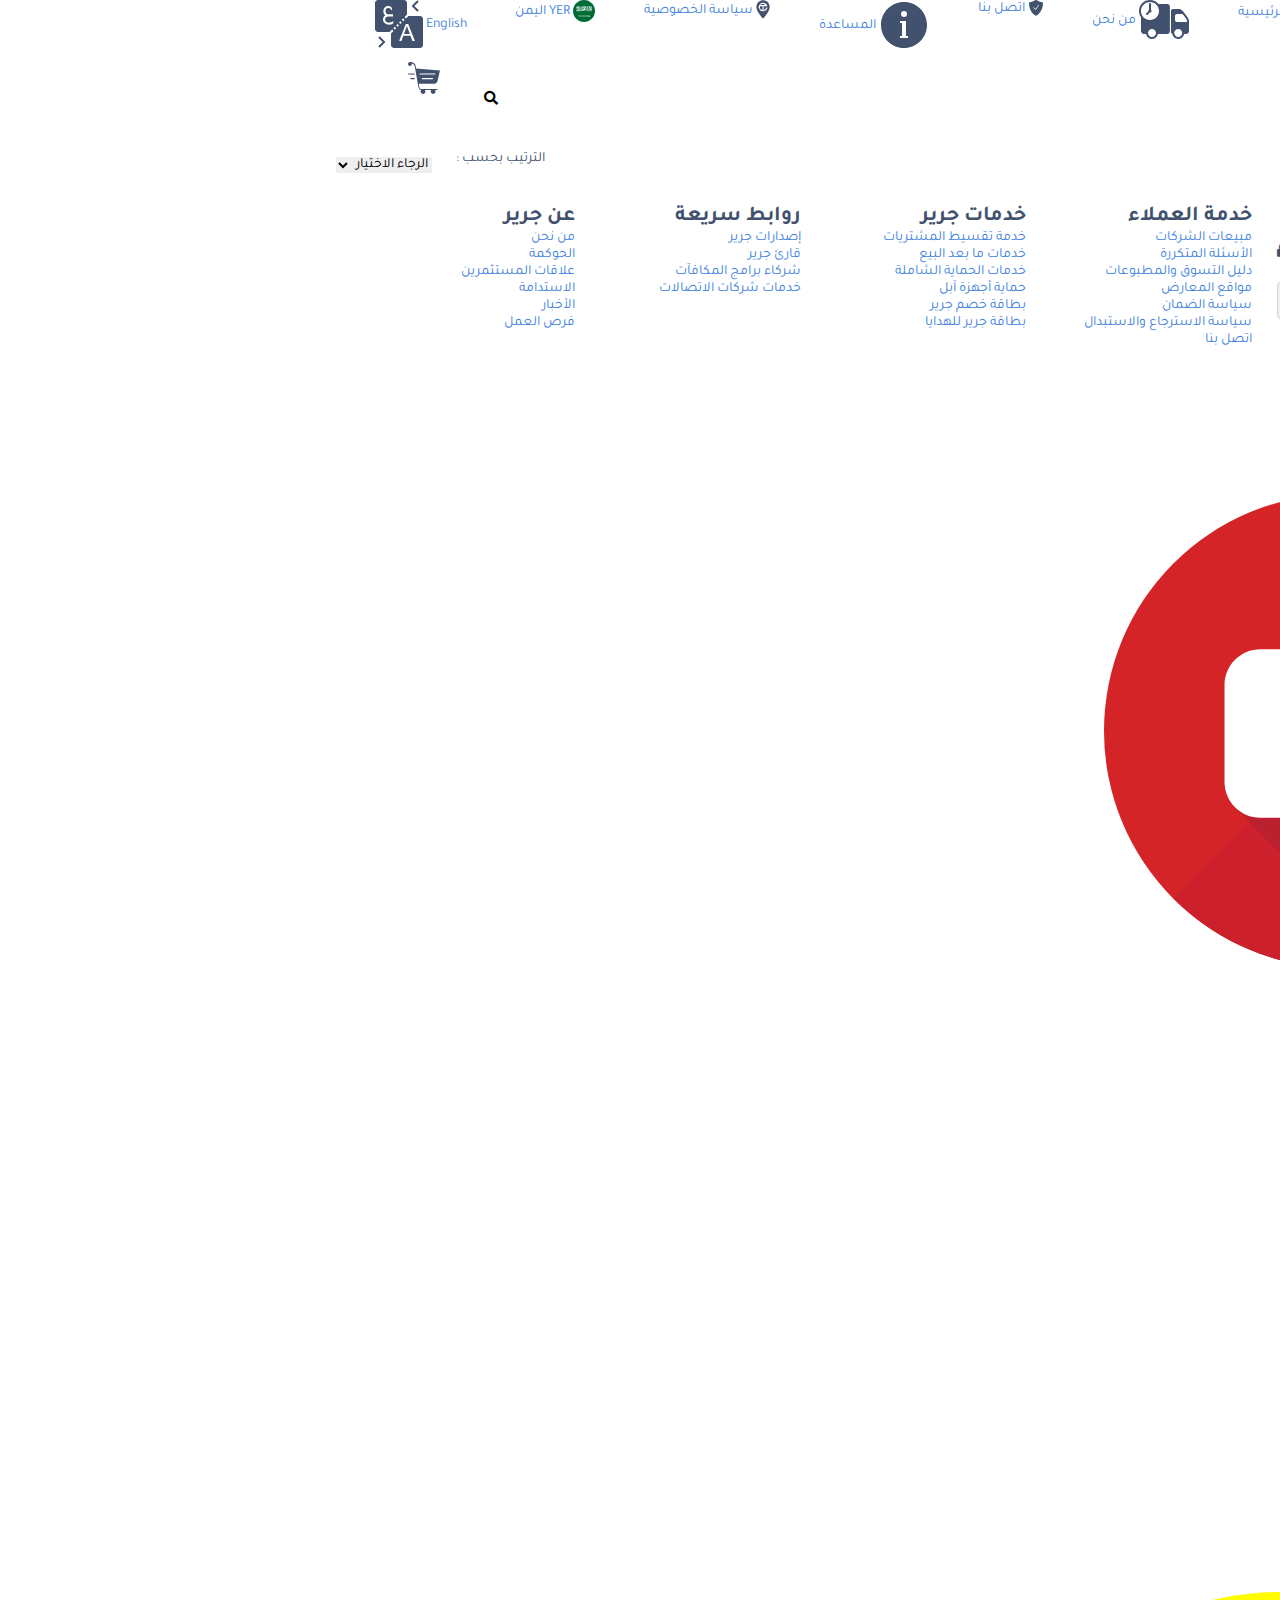
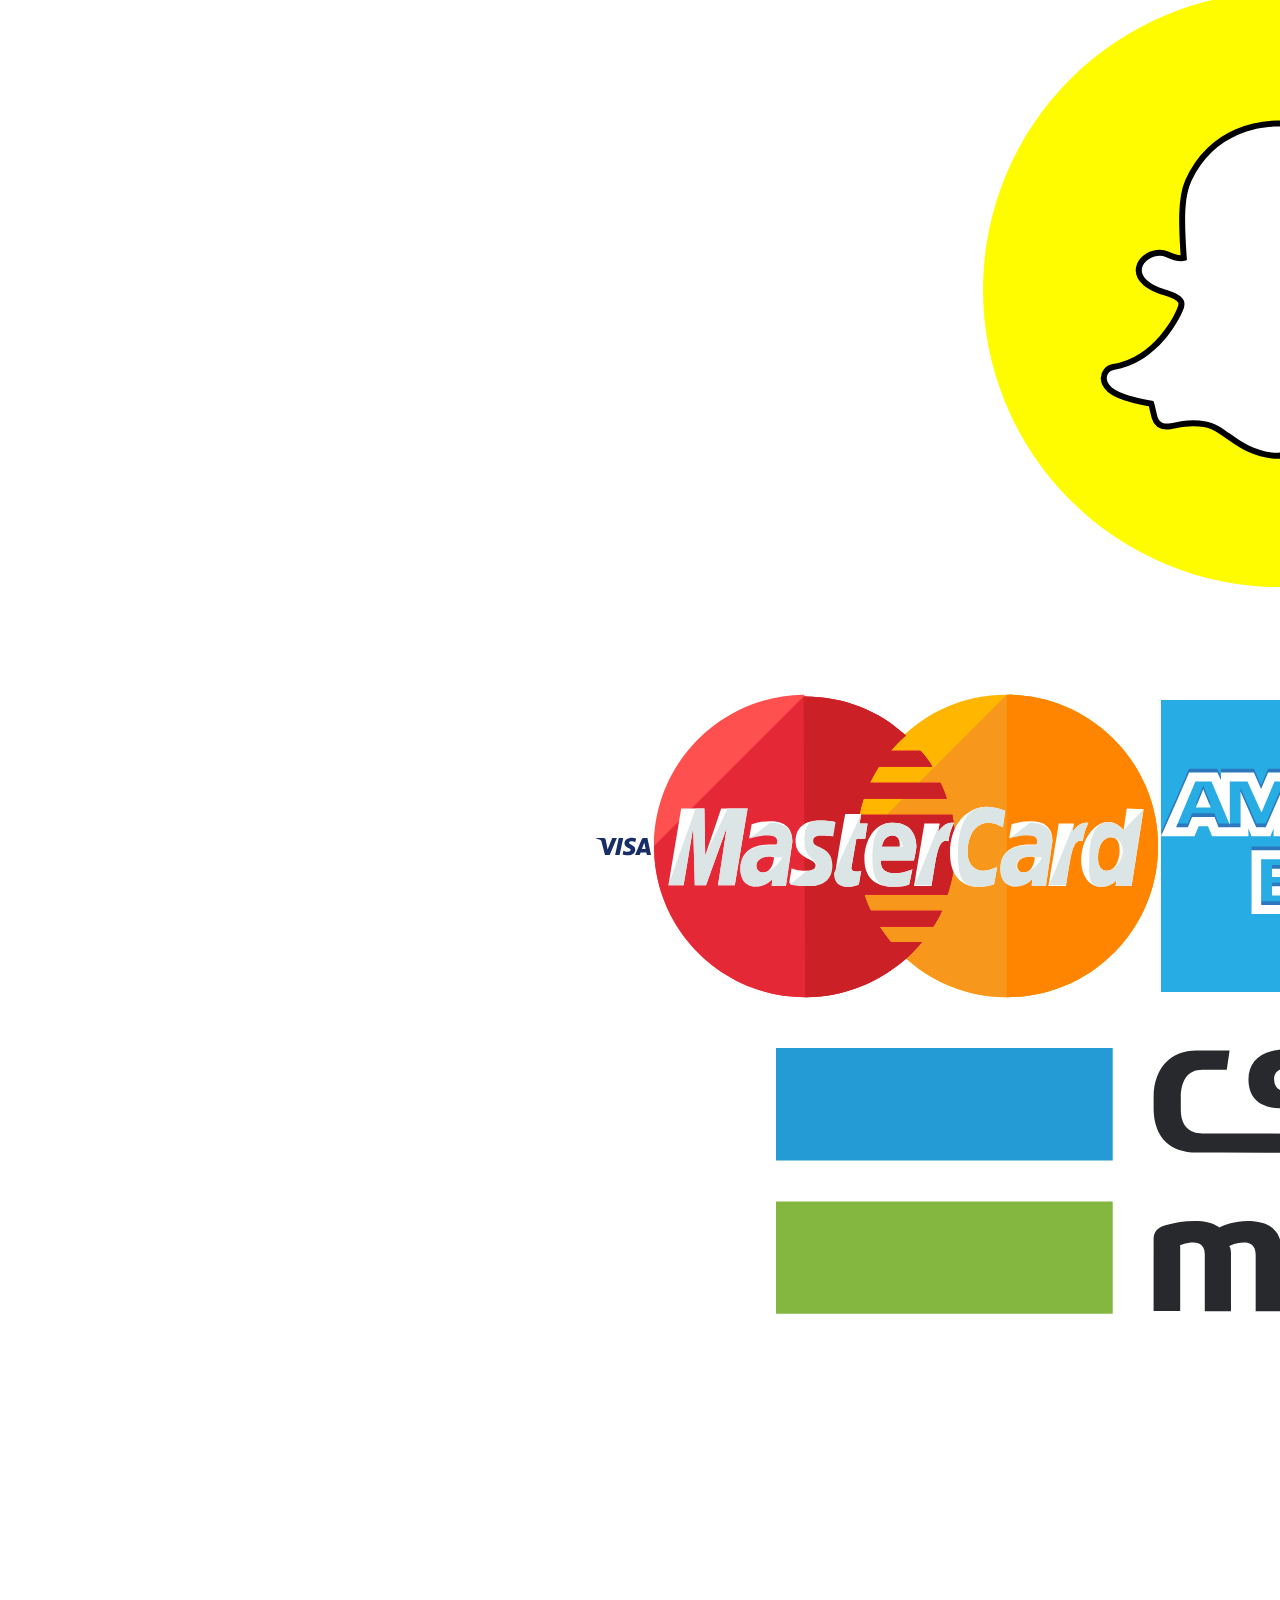
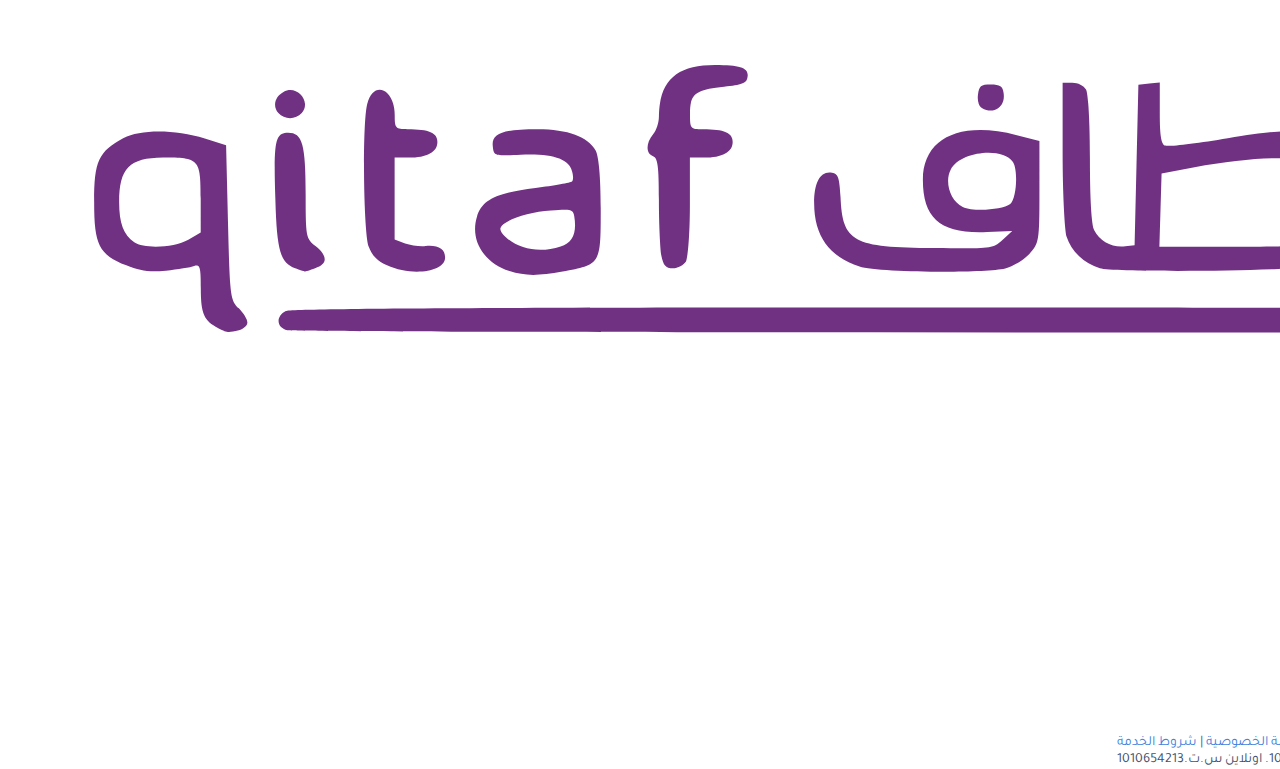
==== commit 4e6ec77f: "new: added filter by section to the categories page" ====
--- a/category.html
+++ b/category.html
@@ -162,50 +162,21 @@
 				</div>  
 			</div>  
 		</div>
-		<div class="row justify-content-center md-justify-content-space-between">
-			<div class="col-12 col-sm-6 col-md-3 col-lg-3 mb-2">
-				<div class="category-name">
-					<h4><img src="assets/imgs/green-book.svg" alt="icon" width="30">
-						كتاب إلكتروني
-					</h4>
-				</div>
-				<div class="filter-box">
-					<div class="filter-header p-1">تصفية النتائج</div>
-					<div idi="filter-accordion" class="filter-accordion">
-						<div class="accordion-item close">
-							<div class="accordion-header d-flex justify-content-space-between" id="headingOne">
-								<span>علامة تجارية</span>
-								<span class="fa fa-plus fs-sm"></span>
-							</div>
-							<div class="accordion-content">
-								Lorem ipsum, dolor sit amet consectetur adipisicing elit. Eum, velit?
-							</div>
-						</div>
-						<div class="accordion-item open">
-							<div class="accordion-header d-flex justify-content-space-between" id="headingOne">
-								<span>السعر</span>
-								<span class="fa fa-minus fs-sm"></span>
-							</div>
-							<div class="accordion-content">
-								<input type="range" name="filterPrice" id="">
-								<div class="range-sides d-flex justify-content-space-between">
-									<span class="start">0ر.س</span>
-									<span class="end">150ر.س</span>
-								</div>
-							</div>
-						</div>
-						<div class="accordion-item close">
-							<div class="accordion-header d-flex justify-content-space-between" id="headingOne">
-								<span>صيغة الكتاب</span>
-								<span class="fa fa-plus fs-sm"></span>
-							</div>
-							<div class="accordion-content">
-								Lorem ipsum dolor sit amet.
-							</div>
-						</div>
-					</div>
+
+		<!--		start hamad section (filter by)-->
+		<section class="filter-by row justify-content-flex-end align-items-center">
+			<span class="mb-1" onclick="sort_by()">الترتيب بحسب : </span>
+			<div class="filter-by-options mr-2">
+				<div class="select w-100">
+					<select class="w-100">
+						<option value="" selected="selected" disabled="disabled">الرجاء الاختيار</option>
+						<option value="2">حسب السعر</option>
+						<option value="3">حسب الاسم</option>
+					</select>
 				</div>
 			</div>
+		</section>
+		<!--		end  hamad section (filter by)-->
 		<footer class="mt-2">
 			<div class="container mb-2">
 				<div class="flex-col md-dir-row justify-content-space-between">
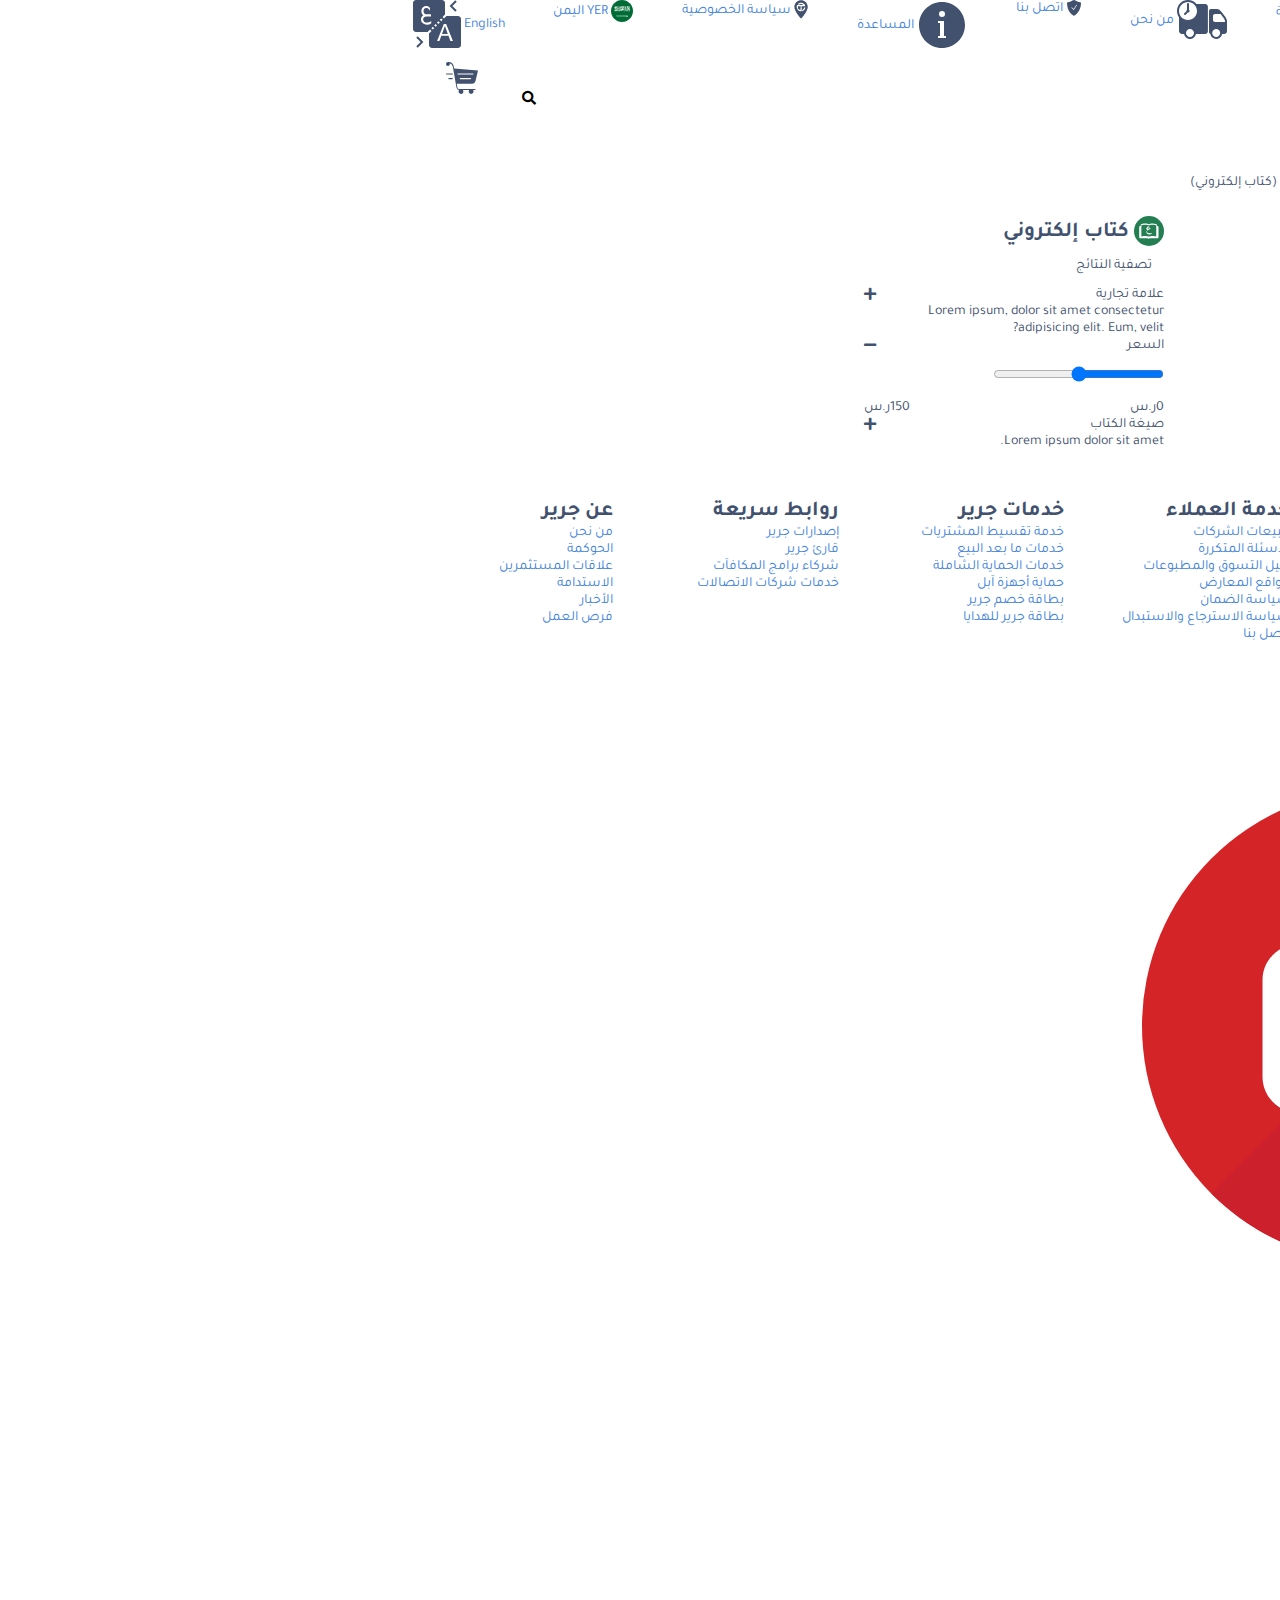
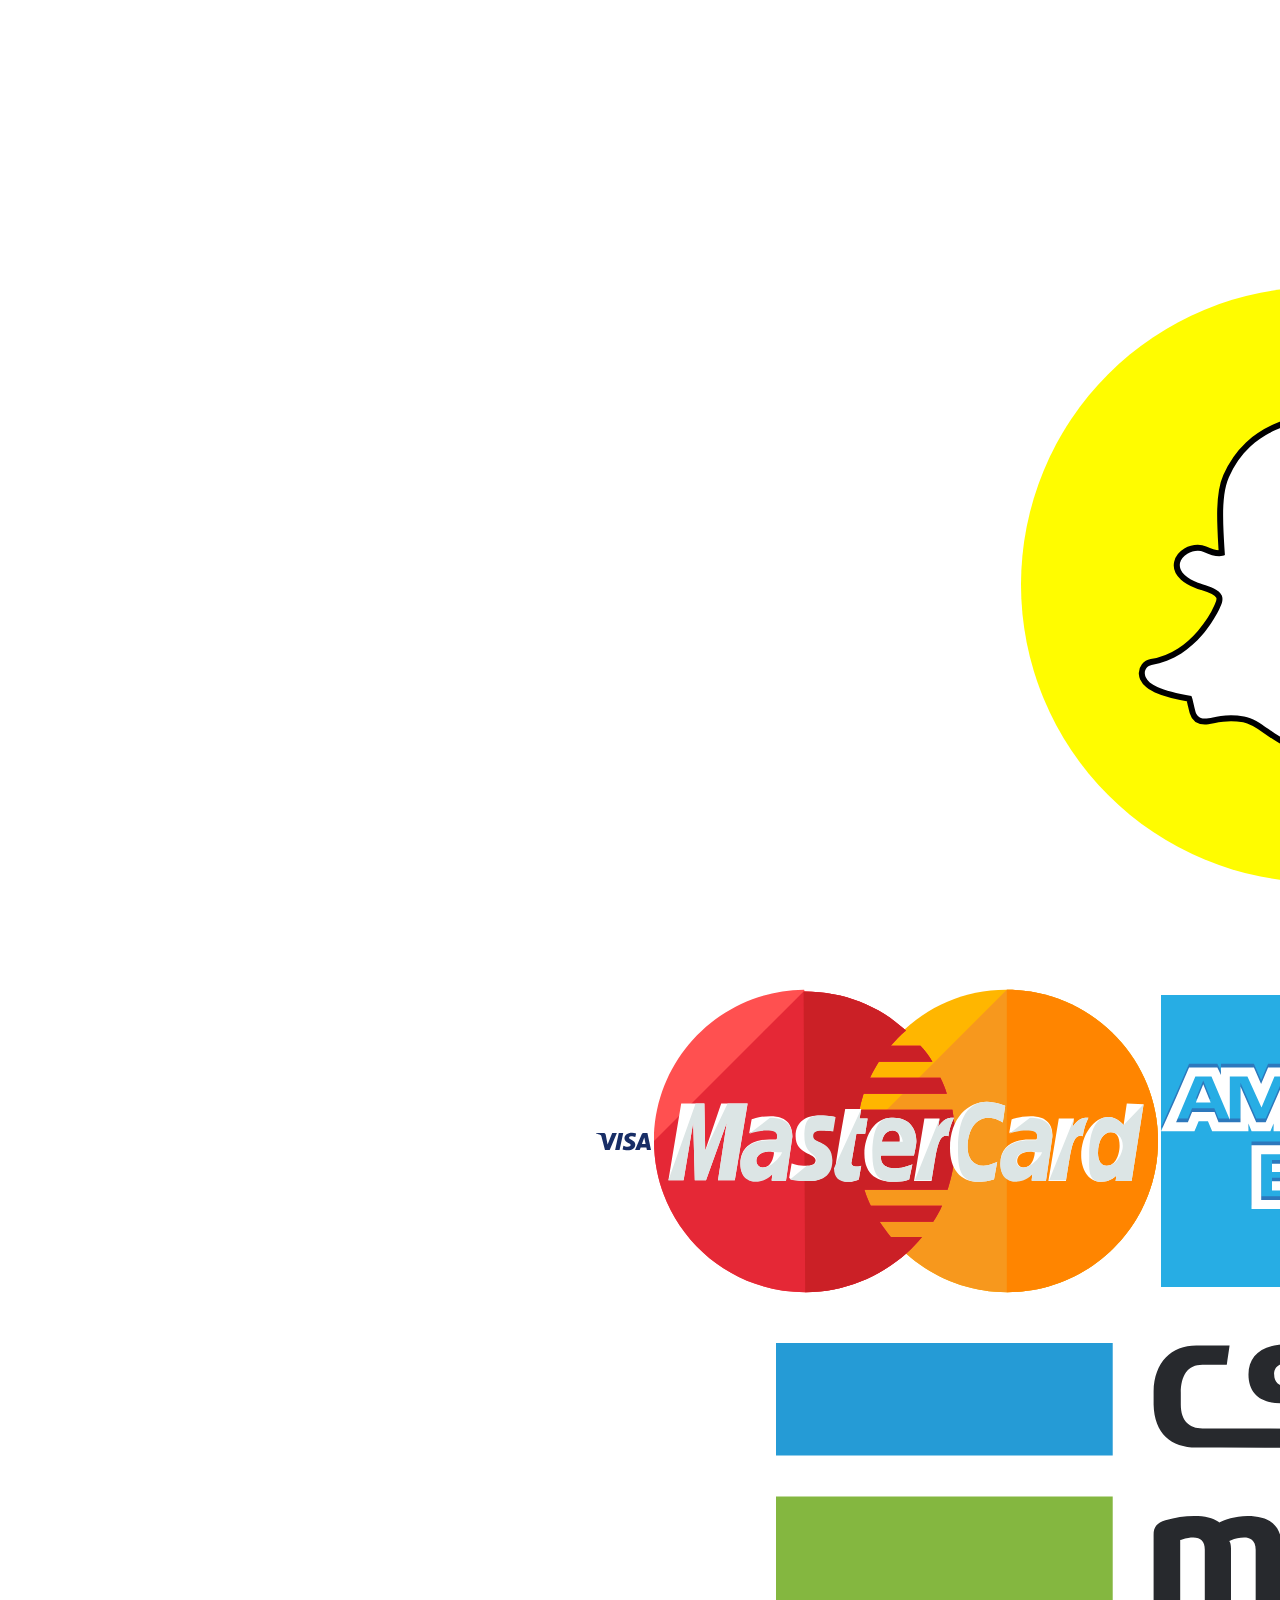
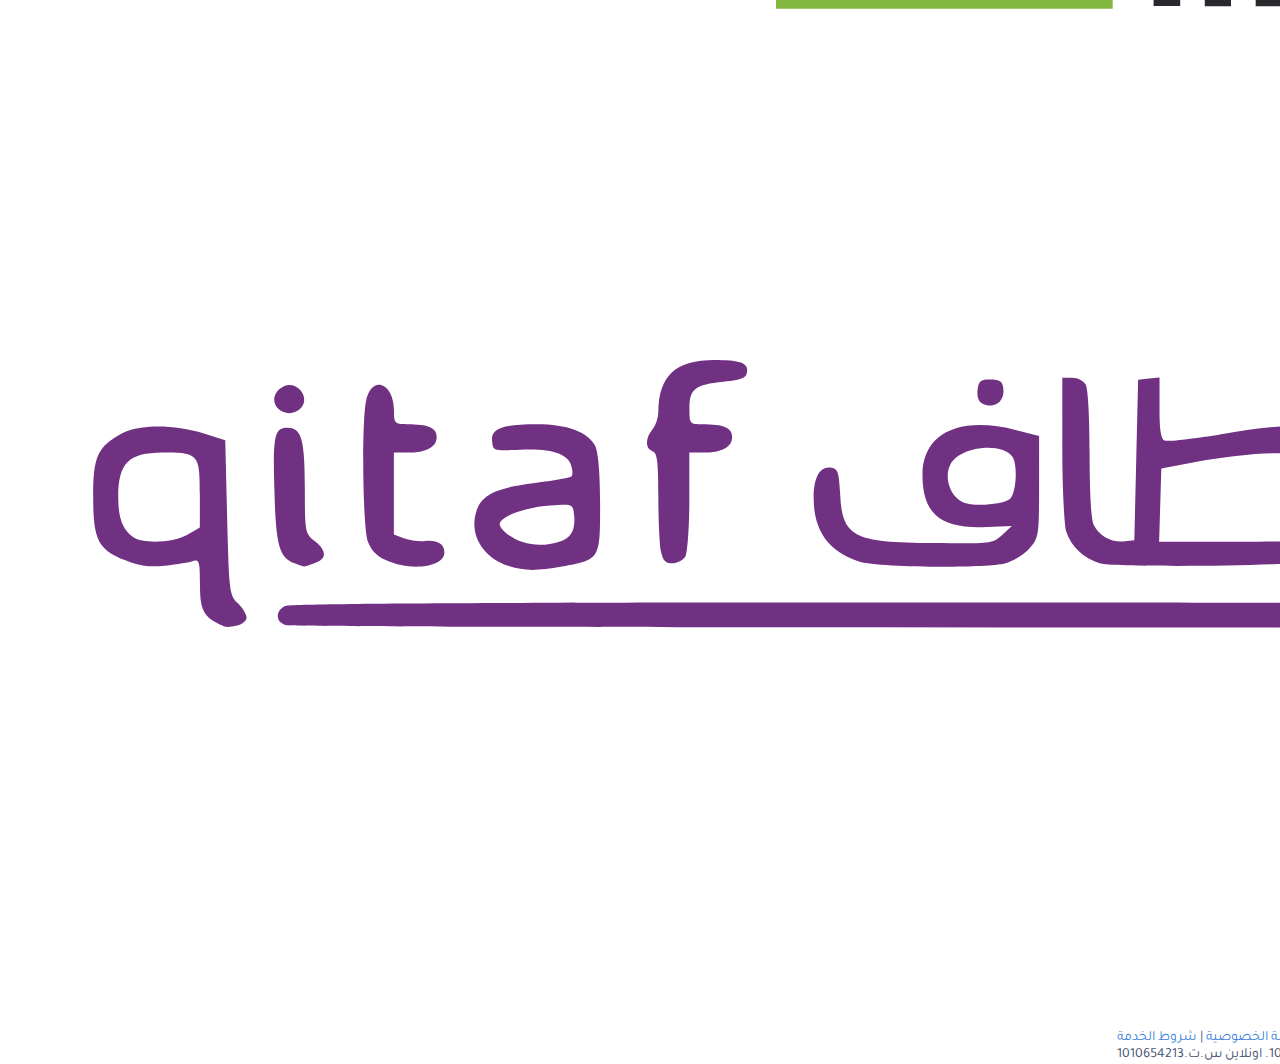
==== commit 5be518e4: "Merge branch 'main' into wafa-breadcrumb" ====
--- a/category.html
+++ b/category.html
@@ -9,6 +9,7 @@
 		<link rel="stylesheet" href="assets/css/all.min.css">
 	</head>
 	<body>
+
 		<nav class="main-nav d-lg-block" id="main-nav">
 			<div class="container">
 				<ul class="row align-content-center justify-content-space-between">
@@ -162,21 +163,64 @@
 				</div>  
 			</div>  
 		</div>
+    <!-- Start wafa -->
+    <div class="category-section">
+			<div class="container">
+				<ul class="breadcrumb d-flex">
+					<li><a href="index.html">الرئيسية</a></li>
+					<li><a href="#">الكتب العربية</a></li>
+					<li><a href="#">كتب إلكترونية</a></li>
+					<li>لأنك الله (كتاب إلكتروني)</li>
+				</ul>
+        <!-- End wafa -->
+		<!-- start Reem section  -->
+		<div class="row justify-content-center md-justify-content-space-between">
+			<div class="col-12 col-sm-6 col-md-3 col-lg-3 mb-2">
+				<div class="category-name">
+					<h4><img src="assets/imgs/green-book.svg" alt="icon" width="30">
+						كتاب إلكتروني
+					</h4>
+				</div>
+				<div class="filter-box">
+					<div class="filter-header p-1">تصفية النتائج</div>
+					<div idi="filter-accordion" class="filter-accordion">
+						<div class="accordion-item close">
+							<div class="accordion-header d-flex justify-content-space-between" id="headingOne">
+								<span>علامة تجارية</span>
+								<span class="fa fa-plus fs-sm"></span>
+							</div>
+							<div class="accordion-content">
+								Lorem ipsum, dolor sit amet consectetur adipisicing elit. Eum, velit?
+							</div>
+						</div>
+						<div class="accordion-item open">
+							<div class="accordion-header d-flex justify-content-space-between" id="headingOne">
+								<span>السعر</span>
+								<span class="fa fa-minus fs-sm"></span>
+							</div>
+							<div class="accordion-content">
+								<input type="range" name="filterPrice" id="">
+								<div class="range-sides d-flex justify-content-space-between">
+									<span class="start">0ر.س</span>
+									<span class="end">150ر.س</span>
+								</div>
+							</div>
+						</div>
+						<div class="accordion-item close">
+							<div class="accordion-header d-flex justify-content-space-between" id="headingOne">
+								<span>صيغة الكتاب</span>
+								<span class="fa fa-plus fs-sm"></span>
+							</div>
+							<div class="accordion-content">
+								Lorem ipsum dolor sit amet.
+							</div>
+						</div>
+					</div>
+				</div>
+			</div>
+			</div>
 
-		<!--		start hamad section (filter by)-->
-		<section class="filter-by row justify-content-flex-end align-items-center">
-			<span class="mb-1" onclick="sort_by()">الترتيب بحسب : </span>
-			<div class="filter-by-options mr-2">
-				<div class="select w-100">
-					<select class="w-100">
-						<option value="" selected="selected" disabled="disabled">الرجاء الاختيار</option>
-						<option value="2">حسب السعر</option>
-						<option value="3">حسب الاسم</option>
-					</select>
-				</div>
-			</div>
-		</section>
-		<!--		end  hamad section (filter by)-->
+			<!-- end Reem section -->
 		<footer class="mt-2">
 			<div class="container mb-2">
 				<div class="flex-col md-dir-row justify-content-space-between">
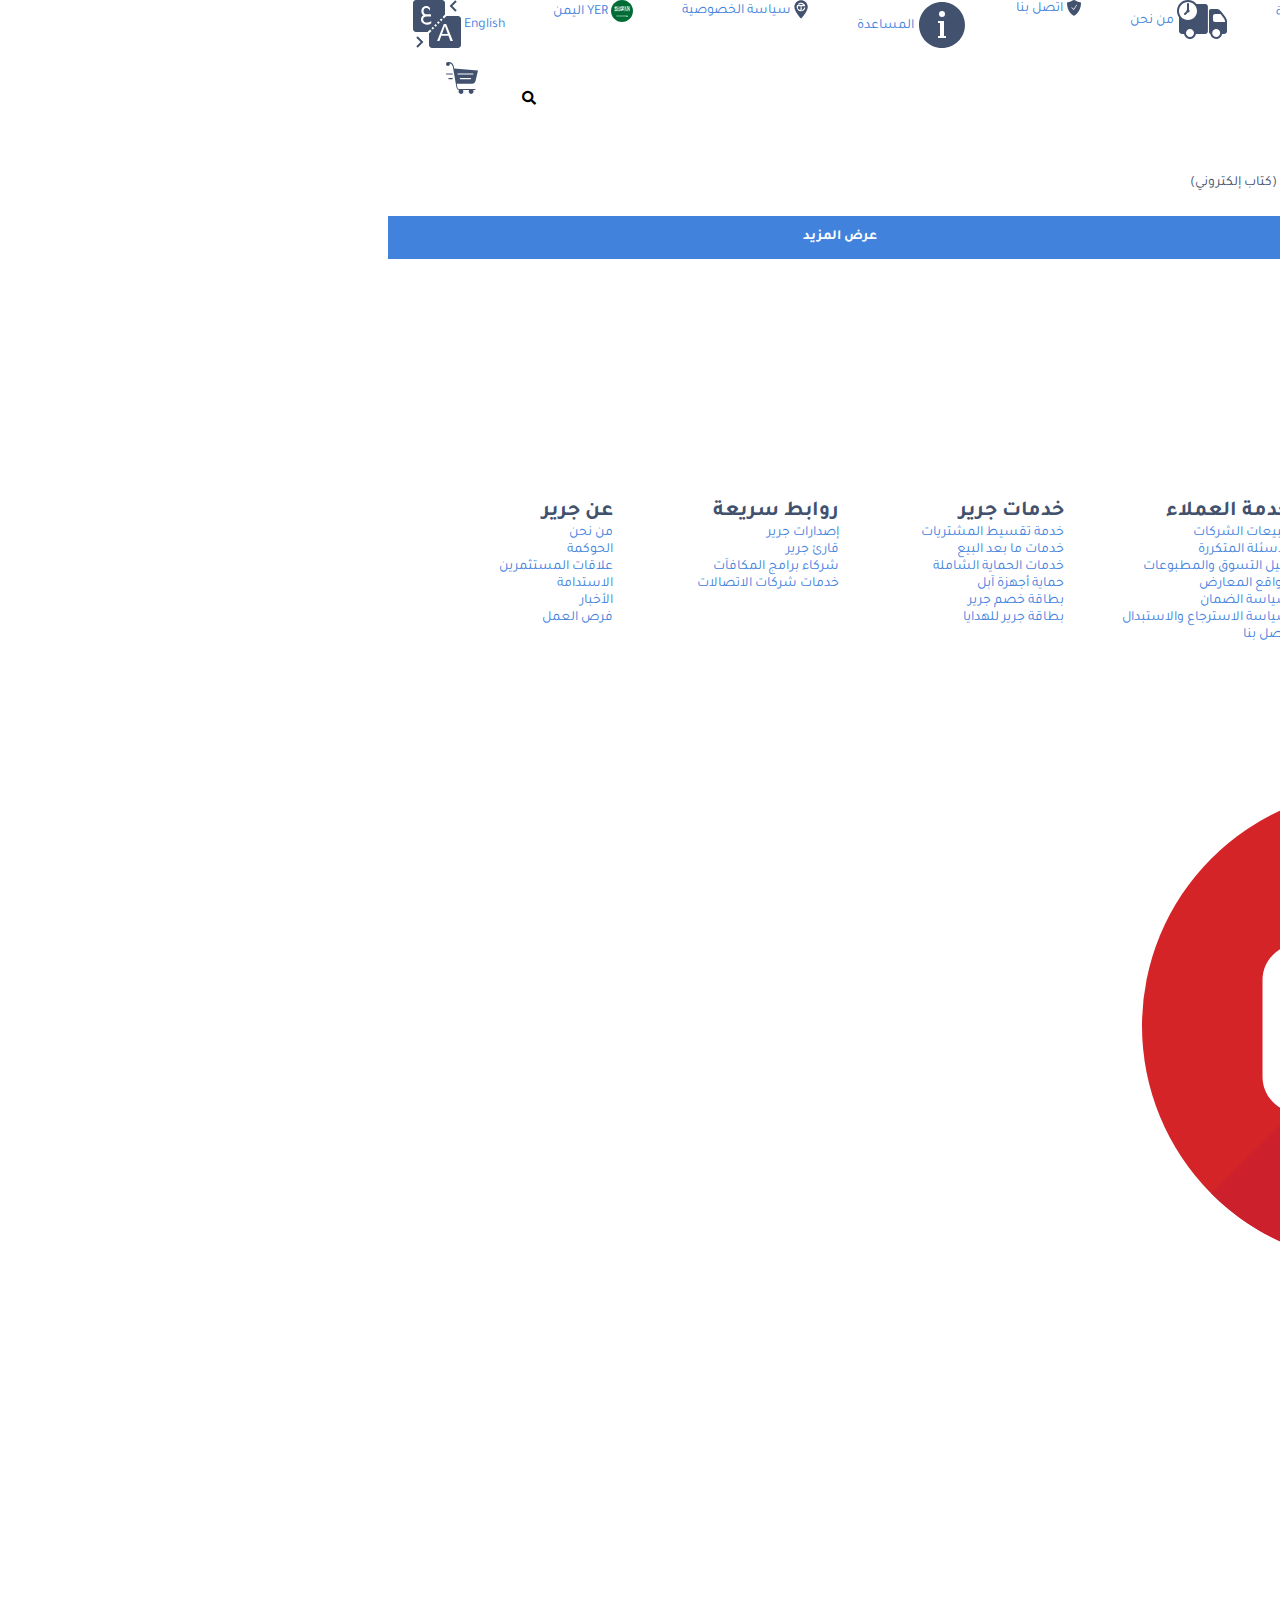
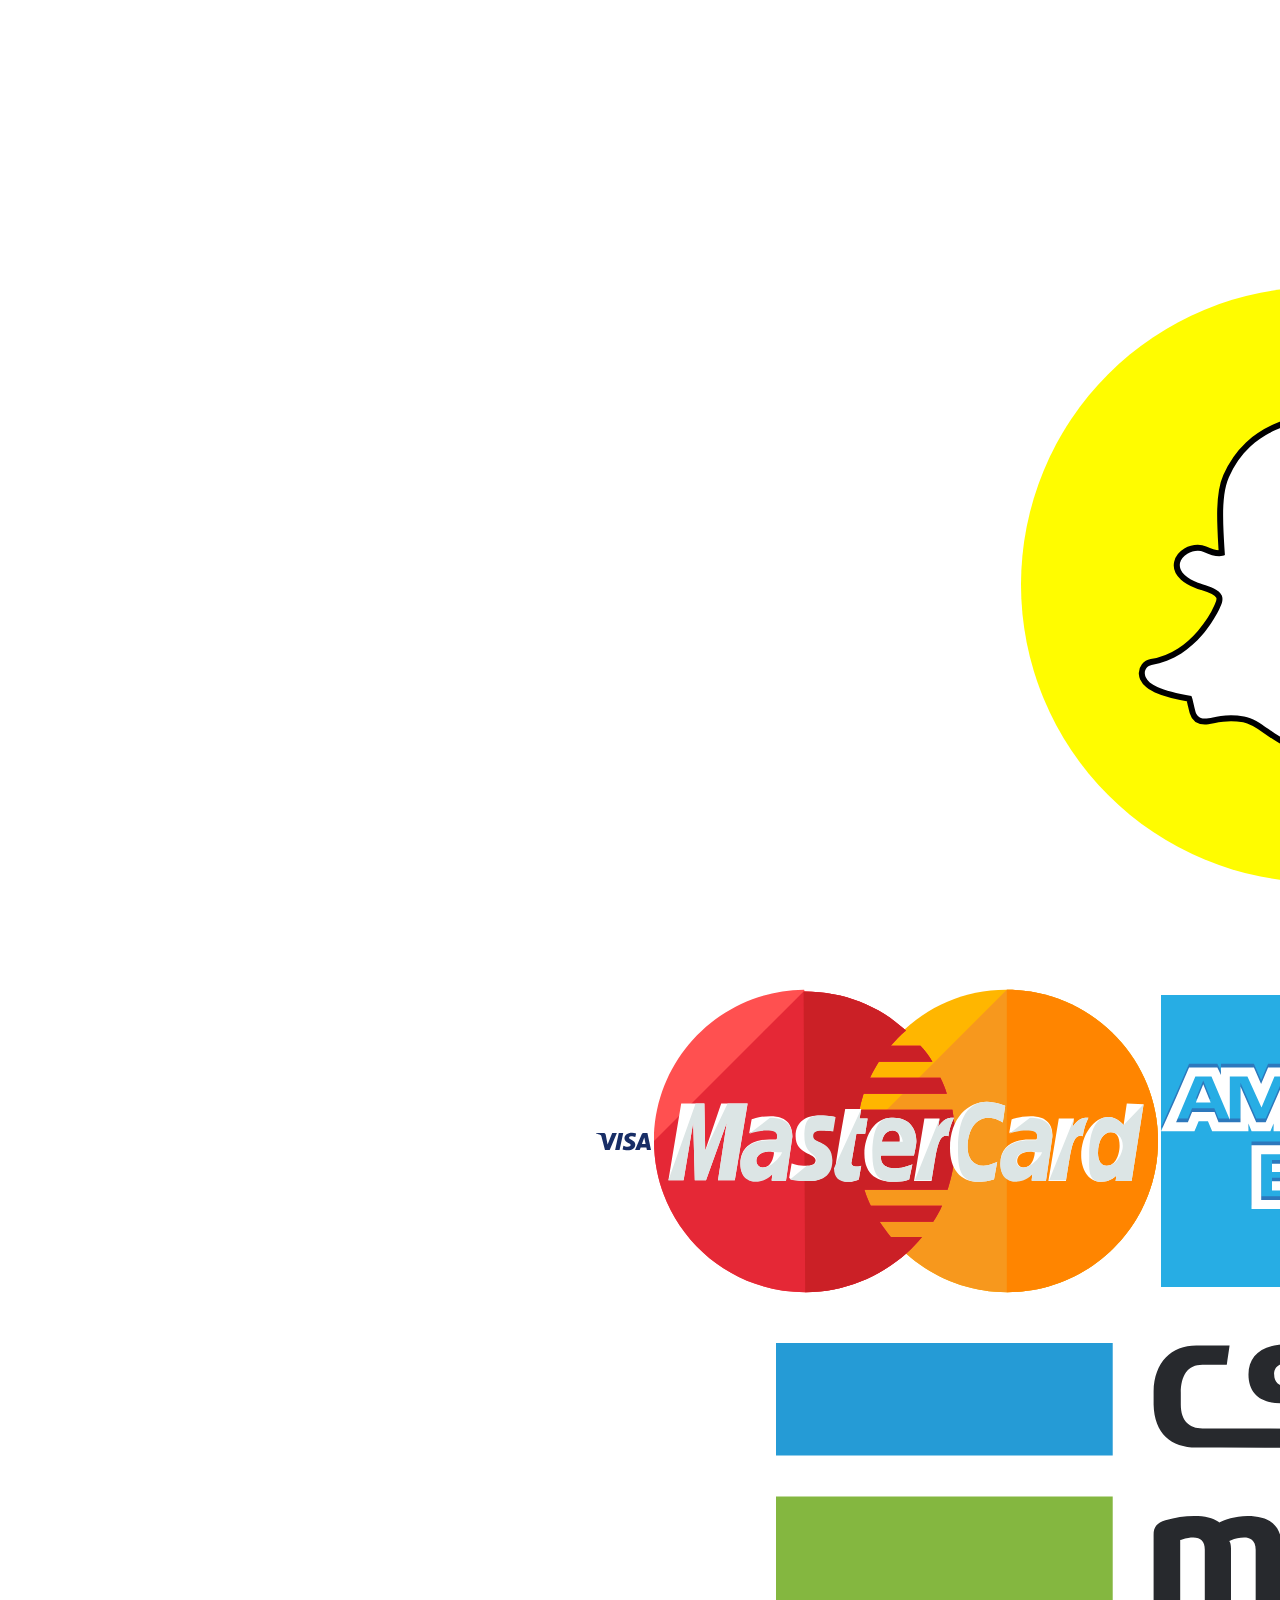
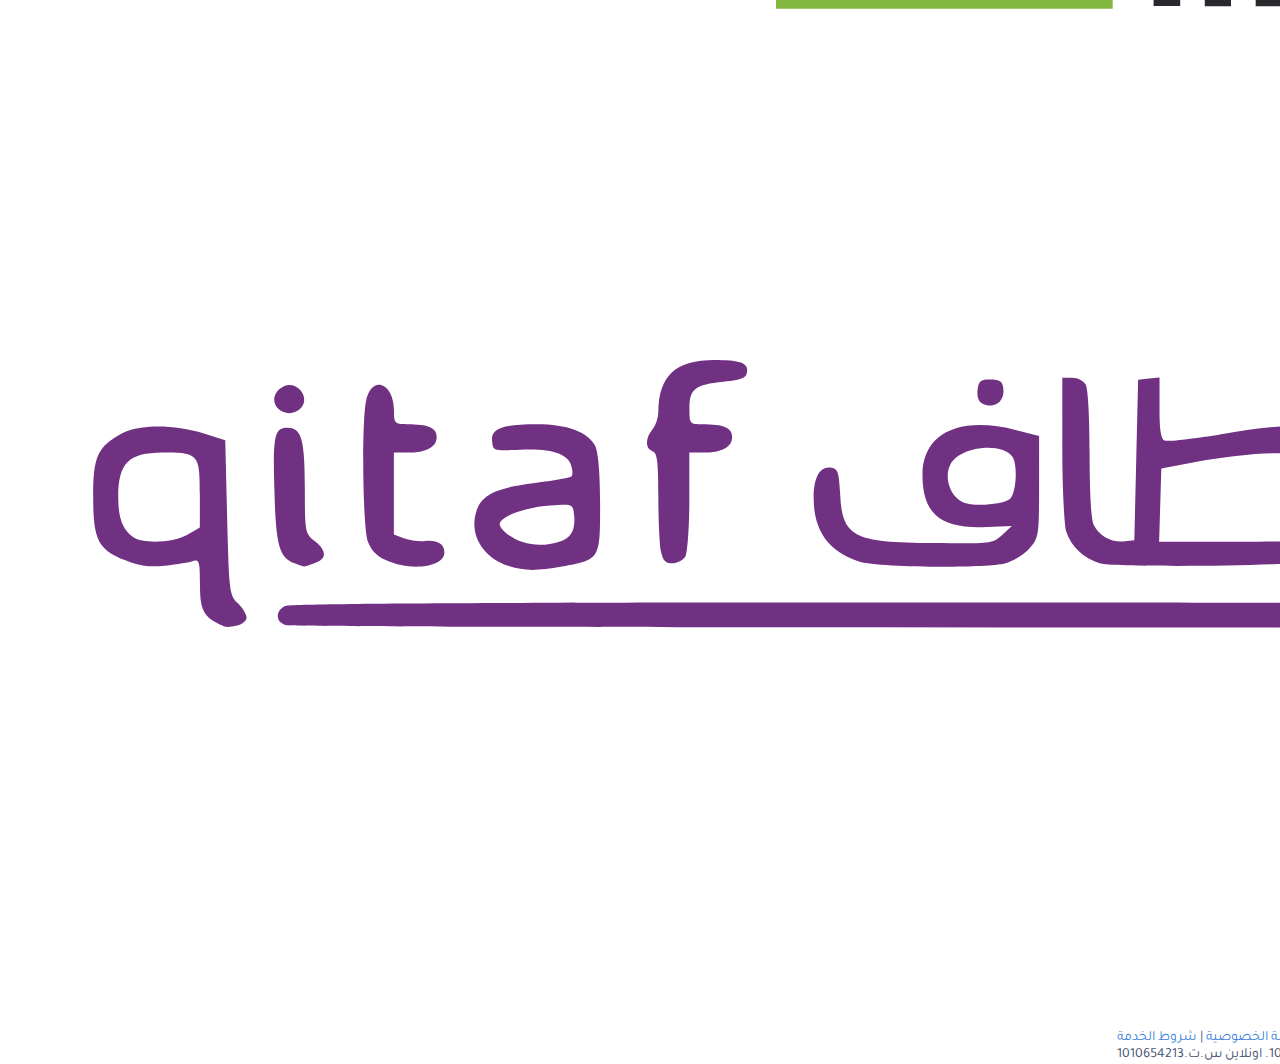
==== commit 6a759f8f: "TODO comments to determine Hamad and Afnan workspaces" ====
--- a/category.html
+++ b/category.html
@@ -9,9 +9,75 @@
 		<link rel="stylesheet" href="assets/css/all.min.css">
 	</head>
 	<body>
-
-		<nav class="main-nav d-lg-block" id="main-nav">
-			<div class="container">
+	<nav class="main-nav d-lg-block" id="main-nav">
+		<div class="container">
+			<ul class="row align-content-center justify-content-space-between">
+				<li>
+					<img src="assets/imgs/register.svg">
+					<b>
+						<span onclick="openModal('signup-login-modal', 'loginForm')">
+							ادخل لحسابك
+						</span>
+						أو
+						<span onclick="openModal('signup-login-modal', 'signupForm')">
+							سجل الآن
+						</span>
+					</b>
+				</li>
+				<li>
+					<a href="#">
+						<img src="assets/imgs/main.svg">
+						الرئيسية
+					</a>
+				</li>
+				<li>
+					<a href="#">
+						<img src="assets/imgs/who.svg">
+						من نحن
+					</a>
+				</li>
+				<li>
+					<a href="#">
+						<img src="assets/imgs/warranty.svg">
+						اتصل بنا
+					</a>
+				</li>
+				<li>
+					<a href="#">
+						<img src="assets/imgs/help.svg">
+						المساعدة
+					</a>
+				</li>
+				<li>
+					<a href="#">
+						<img src="assets/imgs/privacy.svg">
+						سياسة الخصوصية
+					</a>
+				</li>
+				<li>
+					<a href="#">
+						<img src="assets/imgs/saudi.svg">
+						YER اليمن
+					</a>
+				</li>
+				<li class="change-language">
+					<a href="#">
+						<span>English</span>
+						<img src="assets/imgs/language.svg">
+					</a>
+				</li>
+			</ul>
+		</div>
+	</nav>
+	<div id="signup-login-modal" class="modal">
+		<div id="signup-login-modal-content" class="modal-content col-xs-9 col-sm-8 col-md-6 col-lg-4"></div>
+	</div>
+	<div id="top-header" class="top-header py-1 relative">  
+		<div class="container d-grid g-10">
+			<div class="toggle d-lg-none align-self-center">
+				<img src="assets/imgs/menubar.svg" alt="icon" width="20">
+			</div>
+			<nav class="mobile-nav d-none d-none d-lg-none">
 				<ul class="row align-content-center justify-content-space-between">
 					<li>
 						<img src="assets/imgs/register.svg">
@@ -68,158 +134,101 @@
 						</a>
 					</li>
 				</ul>
-			</div>
-		</nav>
-		<div id="signup-login-modal" class="modal">
-			<div id="signup-login-modal-content" class="modal-content col-xs-9 col-sm-8 col-md-6 col-lg-4"></div>
-		</div>
-		<div id="top-header" class="top-header py-1 relative">  
-			<div class="container d-grid g-10">
-				<div class="toggle d-lg-none align-self-center">
-					<img src="assets/imgs/menubar.svg" alt="icon" width="20">
-				</div>
-				<nav class="mobile-nav d-none d-none d-lg-none">
-					<ul class="row align-content-center justify-content-space-between">
-						<li>
-							<img src="assets/imgs/register.svg">
-							<b>
-								<span onclick="openModal('signup-login-modal', 'loginForm')">
-									ادخل لحسابك
-								</span>
-								أو
-								<span onclick="openModal('signup-login-modal', 'signupForm')">
-									سجل الآن
-								</span>
-							</b>
-						</li>
-						<li>
-							<a href="#">
-								<img src="assets/imgs/main.svg">
-								الرئيسية
-							</a>
-						</li>
-						<li>
-							<a href="#">
-								<img src="assets/imgs/who.svg">
-								من نحن
-							</a>
-						</li>
-						<li>
-							<a href="#">
-								<img src="assets/imgs/warranty.svg">
-								اتصل بنا
-							</a>
-						</li>
-						<li>
-							<a href="#">
-								<img src="assets/imgs/help.svg">
-								المساعدة
-							</a>
-						</li>
-						<li>
-							<a href="#">
-								<img src="assets/imgs/privacy.svg">
-								سياسة الخصوصية
-							</a>
-						</li>
-						<li>
-							<a href="#">
-								<img src="assets/imgs/saudi.svg">
-								YER اليمن
-							</a>
-						</li>
-						<li class="change-language">
-							<a href="#">
-								<span>English</span>
-								<img src="assets/imgs/language.svg">
-							</a>
-						</li>
-					</ul>
-				</nav>
-				<div class="text-align-center">
-					<a href="index.html" class="logo">
-						<img src="assets/imgs/logo.png" alt="">
-					</a>
-				</div>
-				<form action="" class="d-flex">
-					<label for="header_search"></label>
-					<input
-						onkeyup="search_book()"
-						id="header_search"
-						type="search"
-						name="header_search"
-						placeholder="البحث"
-						class="w-100"
-					>
-					<button type="submit" name="header_search_submit">
-						<i class="fas fa-search"></i>
+			</nav>
+			<div class="text-align-center">
+				<a href="index.html" class="logo">
+					<img src="assets/imgs/logo.png" alt="">
+				</a>
+			</div>
+			<form action="" class="d-flex">
+				<label for="header_search"></label>
+				<input
+					onkeyup="search_book()"
+					id="header_search"
+					type="search"
+					name="header_search"
+					placeholder="البحث"
+					class="w-100"
+				>
+				<button type="submit" name="header_search_submit">
+					<i class="fas fa-search"></i>
+				</button>
+			</form>
+			<div class="text-align-center">
+				<a class="cart-btn" href="pages/cart.html">
+					<img src="assets/imgs/cart.svg">
+					<!-- <span class="cart-quantity" id="cart-quantity">0</span> -->
+				</a>
+			</div>  
+		</div>  
+	</div>
+    <div class="category-section">
+		<div class="container">
+			<!-- Start wafa -->
+			<ul class="breadcrumb d-flex">
+				<li><a href="index.html">الرئيسية</a></li>
+				<li><a href="#">الكتب العربية</a></li>
+				<li><a href="#">كتب إلكترونية</a></li>
+				<li>لأنك الله (كتاب إلكتروني)</li>
+			</ul>
+        	<!-- End wafa -->
+			<!-- start Reem section  -->
+			<div class="row justify-content-center md-justify-content-space-between">
+				<div class="col-12 col-sm-6 col-md-3 col-lg-3 mb-2">
+					<div class="category-name">
+						<h4><img src="assets/imgs/green-book.svg" alt="icon" width="30">
+							كتاب إلكتروني
+						</h4>
+					</div>
+					<div class="filter-box">
+						<div class="filter-header p-1">تصفية النتائج</div>
+						<div idi="filter-accordion" class="filter-accordion">
+							<div class="accordion-item close">
+								<div class="accordion-header d-flex justify-content-space-between" id="headingOne">
+									<span>علامة تجارية</span>
+									<span class="fa fa-plus fs-sm"></span>
+								</div>
+								<div class="accordion-content">
+									Lorem ipsum, dolor sit amet consectetur adipisicing elit. Eum, velit?
+								</div>
+							</div>
+							<div class="accordion-item open">
+								<div class="accordion-header d-flex justify-content-space-between" id="headingOne">
+									<span>السعر</span>
+									<span class="fa fa-minus fs-sm"></span>
+								</div>
+								<div class="accordion-content">
+									<input type="range" name="filterPrice" id="">
+									<div class="range-sides d-flex justify-content-space-between">
+										<span class="start">0ر.س</span>
+										<span class="end">150ر.س</span>
+									</div>
+								</div>
+							</div>
+							<div class="accordion-item close">
+								<div class="accordion-header d-flex justify-content-space-between" id="headingOne">
+									<span>صيغة الكتاب</span>
+									<span class="fa fa-plus fs-sm"></span>
+								</div>
+								<div class="accordion-content">
+									Lorem ipsum dolor sit amet.
+								</div>
+							</div>
+						</div>
+					</div>
+				</div>
+				<div class="col-12 col-sm-6 col-md-9 col-lg-9">
+					<!--
+					#TODO: Filter-by section that exist in left side, assigned to Hamad
+					-->
+					<!--
+					#TODO: category-details-items section that exist in left side, assigned to Afnan
+					-->
+					<button class="btn blue-btn mr-2 py-1 w-100 text-align-center">
+						عرض المزيد
 					</button>
-				</form>
-				<div class="text-align-center">
-					<a class="cart-btn" href="pages/cart.html">
-						<img src="assets/imgs/cart.svg">
-						<!-- <span class="cart-quantity" id="cart-quantity">0</span> -->
-					</a>
-				</div>  
-			</div>  
-		</div>
-    <!-- Start wafa -->
-    <div class="category-section">
-			<div class="container">
-				<ul class="breadcrumb d-flex">
-					<li><a href="index.html">الرئيسية</a></li>
-					<li><a href="#">الكتب العربية</a></li>
-					<li><a href="#">كتب إلكترونية</a></li>
-					<li>لأنك الله (كتاب إلكتروني)</li>
-				</ul>
-        <!-- End wafa -->
-		<!-- start Reem section  -->
-		<div class="row justify-content-center md-justify-content-space-between">
-			<div class="col-12 col-sm-6 col-md-3 col-lg-3 mb-2">
-				<div class="category-name">
-					<h4><img src="assets/imgs/green-book.svg" alt="icon" width="30">
-						كتاب إلكتروني
-					</h4>
-				</div>
-				<div class="filter-box">
-					<div class="filter-header p-1">تصفية النتائج</div>
-					<div idi="filter-accordion" class="filter-accordion">
-						<div class="accordion-item close">
-							<div class="accordion-header d-flex justify-content-space-between" id="headingOne">
-								<span>علامة تجارية</span>
-								<span class="fa fa-plus fs-sm"></span>
-							</div>
-							<div class="accordion-content">
-								Lorem ipsum, dolor sit amet consectetur adipisicing elit. Eum, velit?
-							</div>
-						</div>
-						<div class="accordion-item open">
-							<div class="accordion-header d-flex justify-content-space-between" id="headingOne">
-								<span>السعر</span>
-								<span class="fa fa-minus fs-sm"></span>
-							</div>
-							<div class="accordion-content">
-								<input type="range" name="filterPrice" id="">
-								<div class="range-sides d-flex justify-content-space-between">
-									<span class="start">0ر.س</span>
-									<span class="end">150ر.س</span>
-								</div>
-							</div>
-						</div>
-						<div class="accordion-item close">
-							<div class="accordion-header d-flex justify-content-space-between" id="headingOne">
-								<span>صيغة الكتاب</span>
-								<span class="fa fa-plus fs-sm"></span>
-							</div>
-							<div class="accordion-content">
-								Lorem ipsum dolor sit amet.
-							</div>
-						</div>
-					</div>
-				</div>
-			</div>
-			</div>
-
+				</div>
+			</div>
 			<!-- end Reem section -->
 		<footer class="mt-2">
 			<div class="container mb-2">
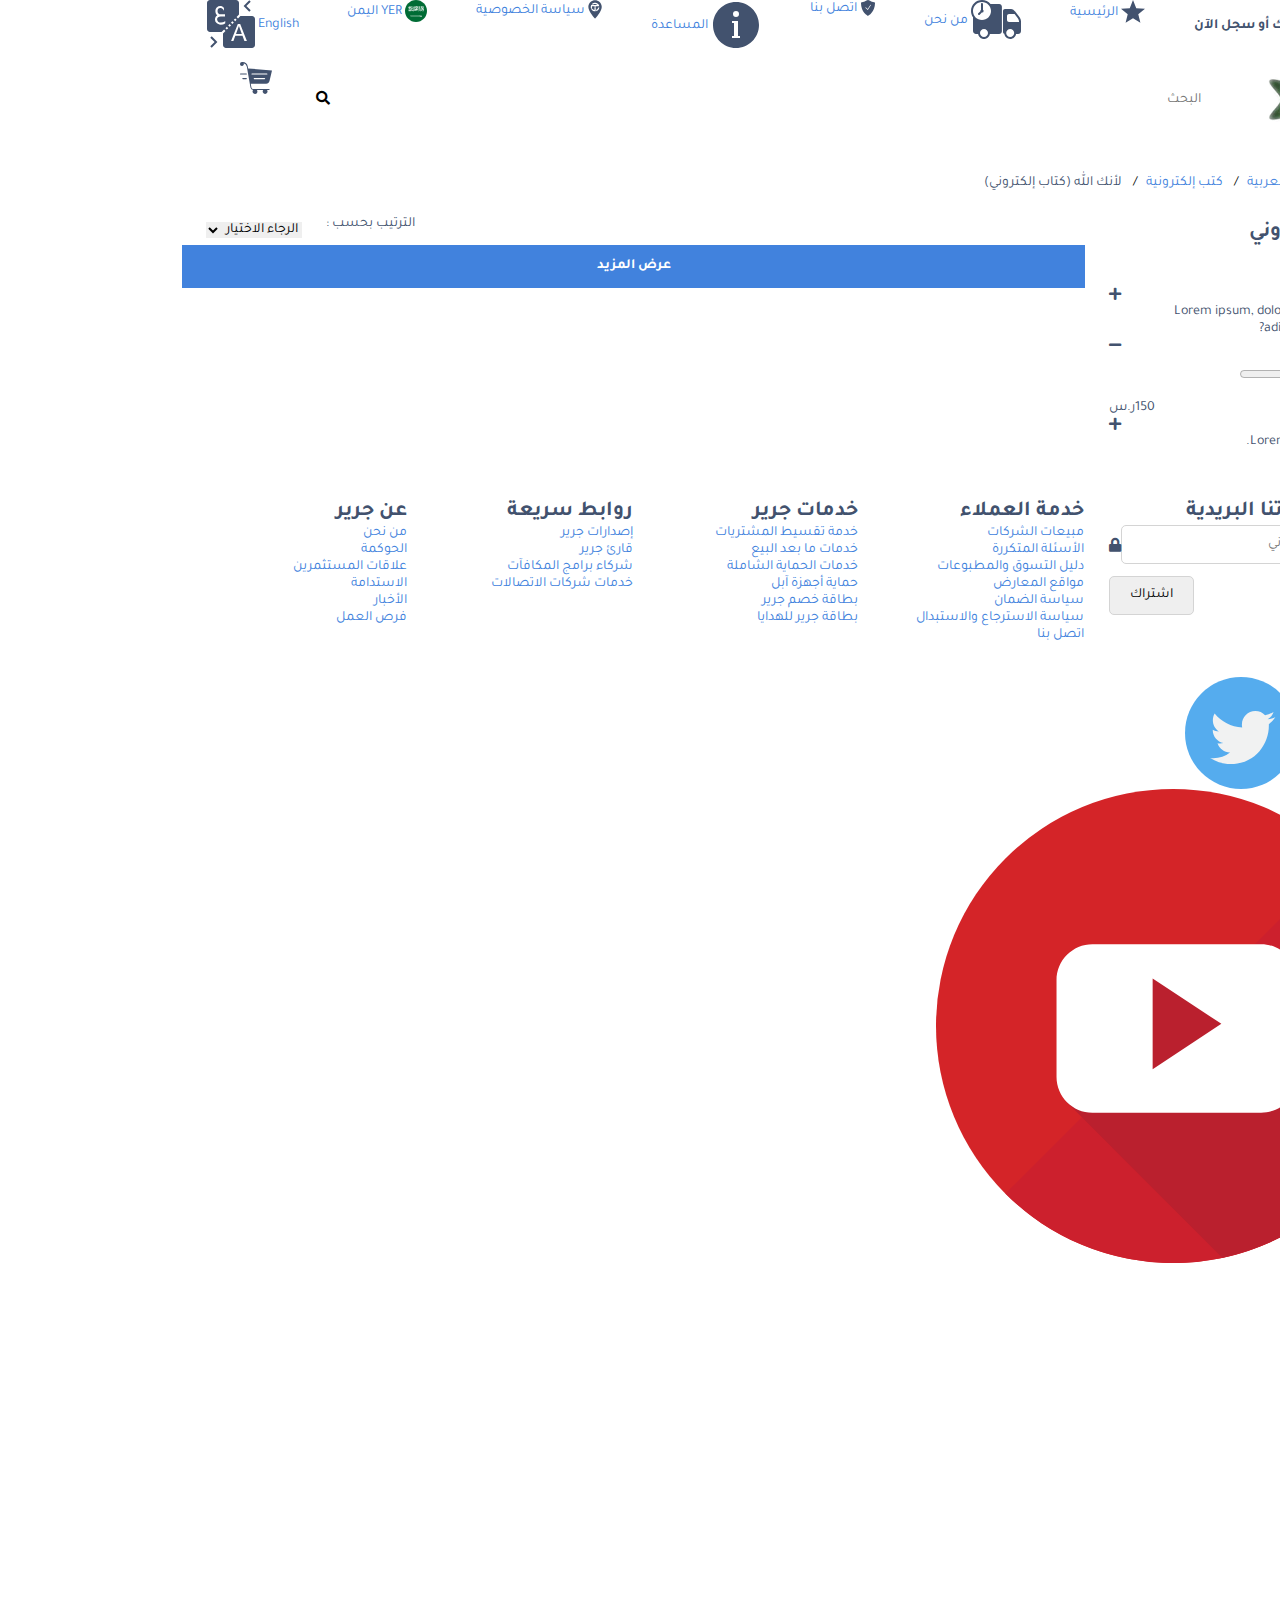
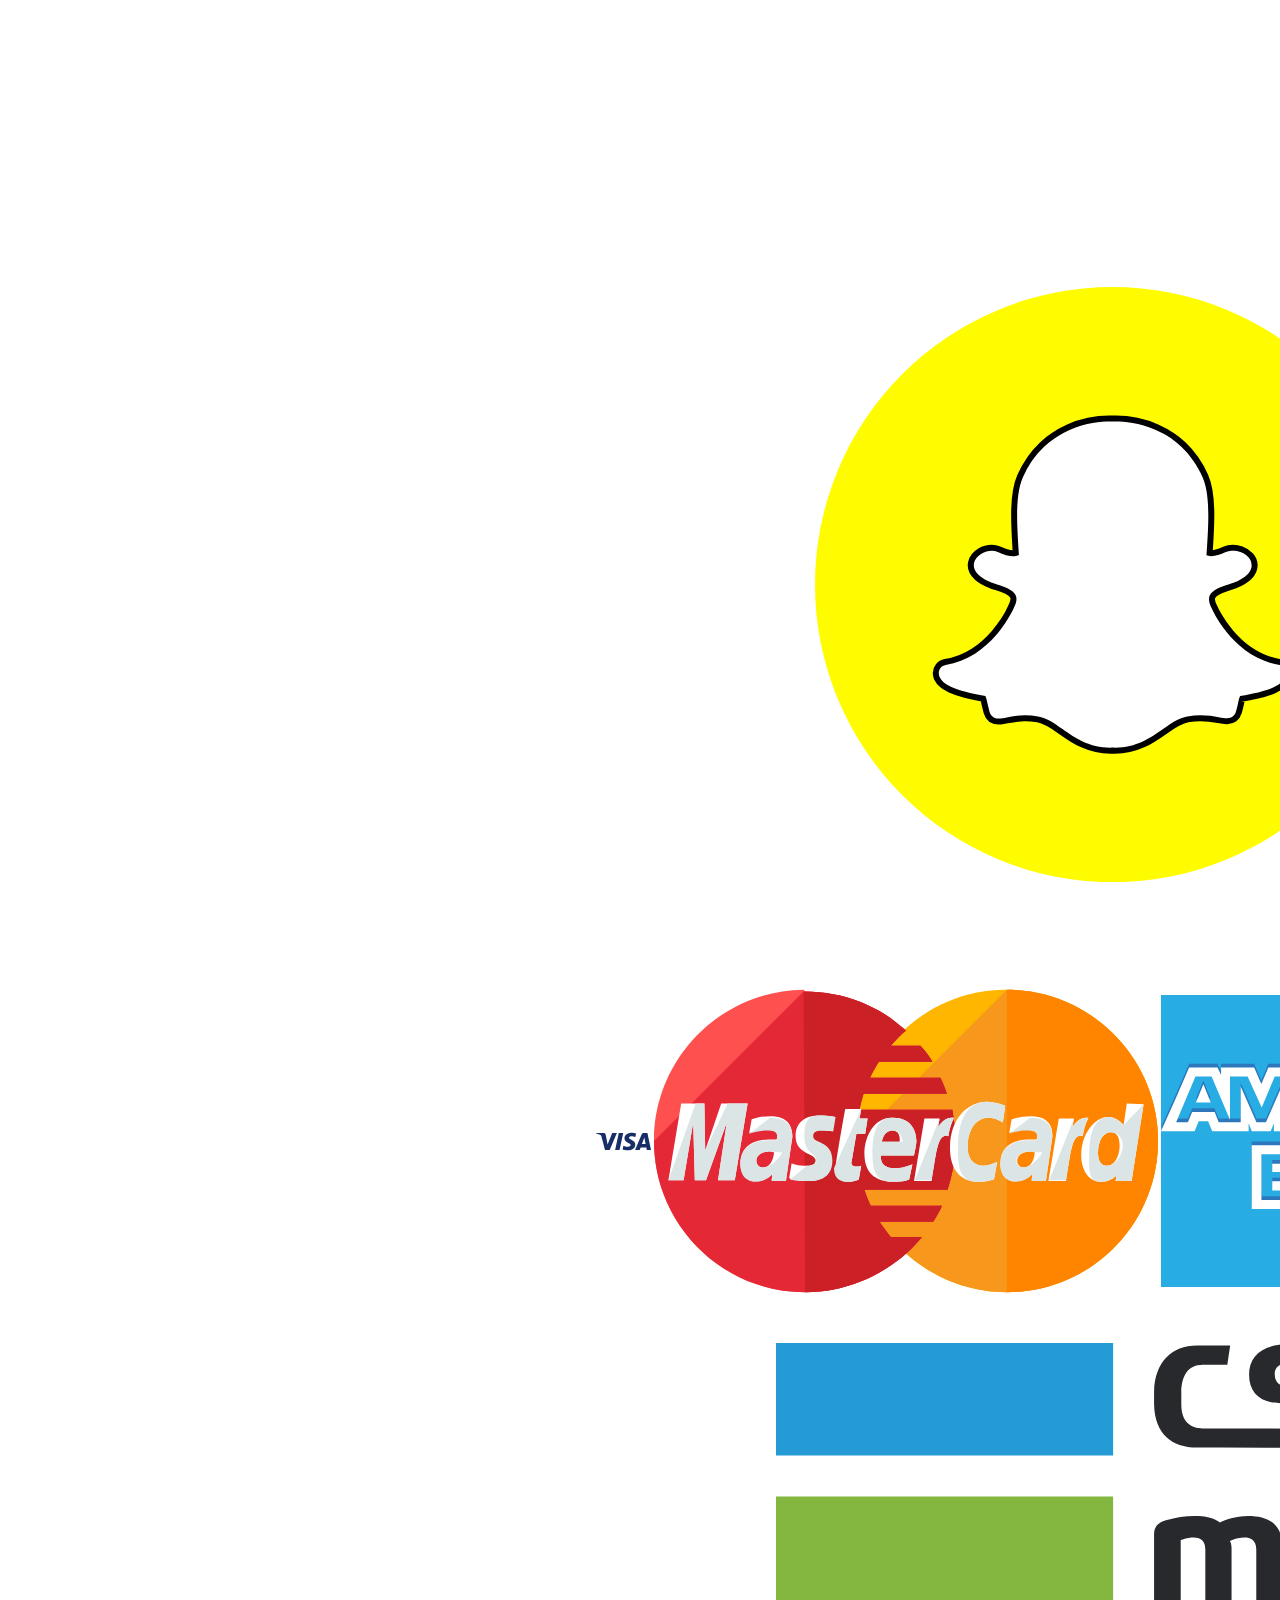
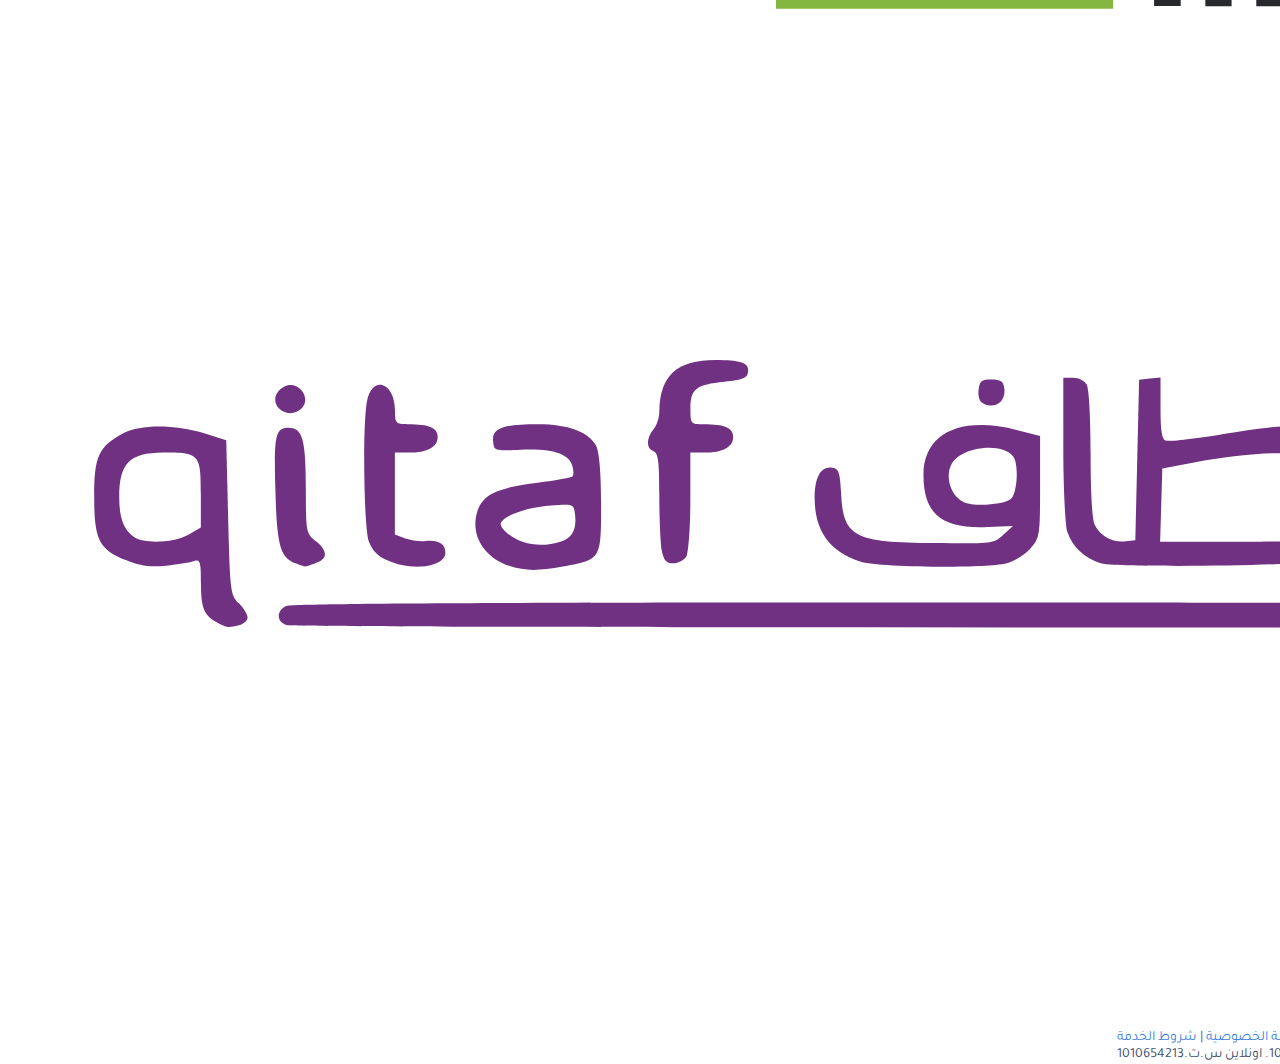
==== commit edcc3540: "new: added filter by section to the categories page" ====
--- a/category.html
+++ b/category.html
@@ -221,6 +221,19 @@
 					<!--
 					#TODO: Filter-by section that exist in left side, assigned to Hamad
 					-->
+					<div class="col-12 col-sm-6 col-md-9 col-lg-9">
+						<section class="filter-by row justify-content-flex-end align-items-center">
+							<span class="mb-1" onclick="sort_by()">الترتيب بحسب : </span>
+							<div class="filter-by-options mr-2">
+								<div class="select w-100">
+									<select class="w-100">
+										<option value="" selected="selected" disabled="disabled">الرجاء الاختيار</option>
+										<option value="2">حسب السعر</option>
+										<option value="3">حسب الاسم</option>
+									</select>
+								</div>
+							</div>
+						</section>
 					<!--
 					#TODO: category-details-items section that exist in left side, assigned to Afnan
 					-->
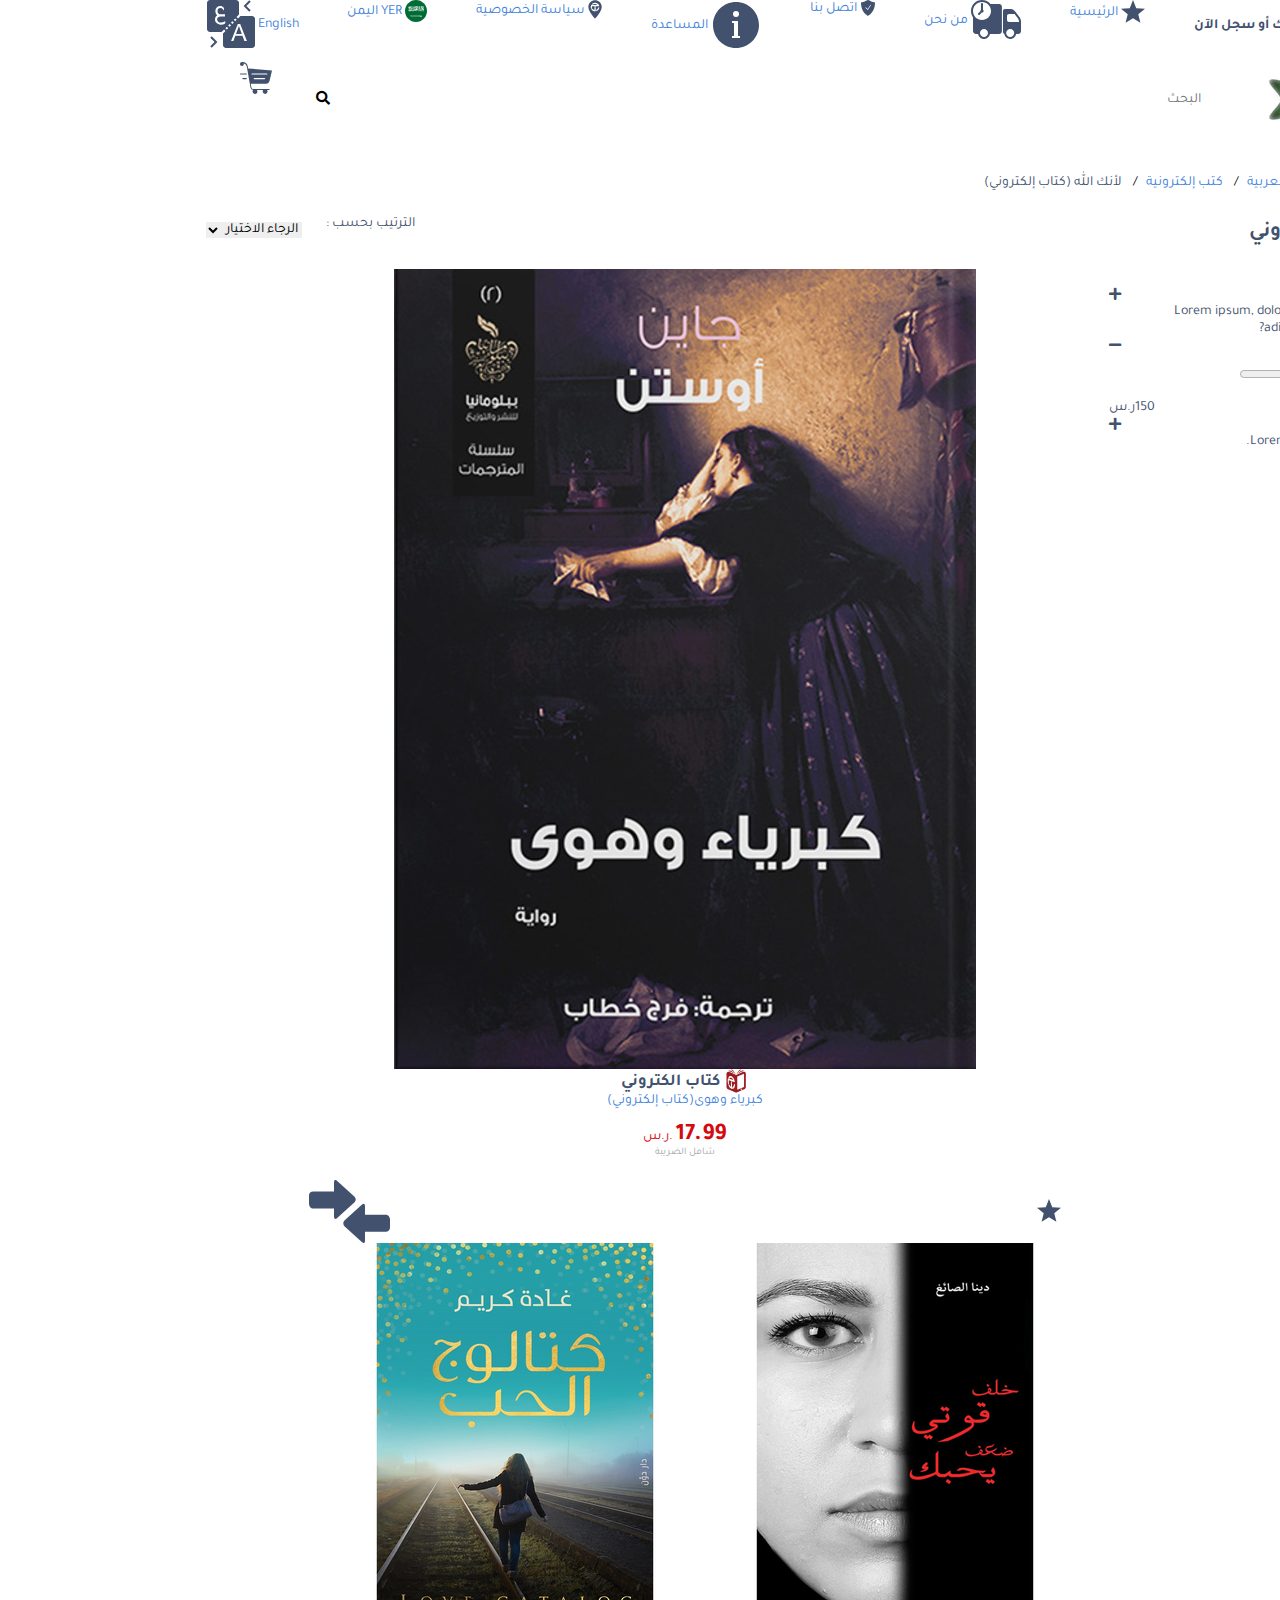
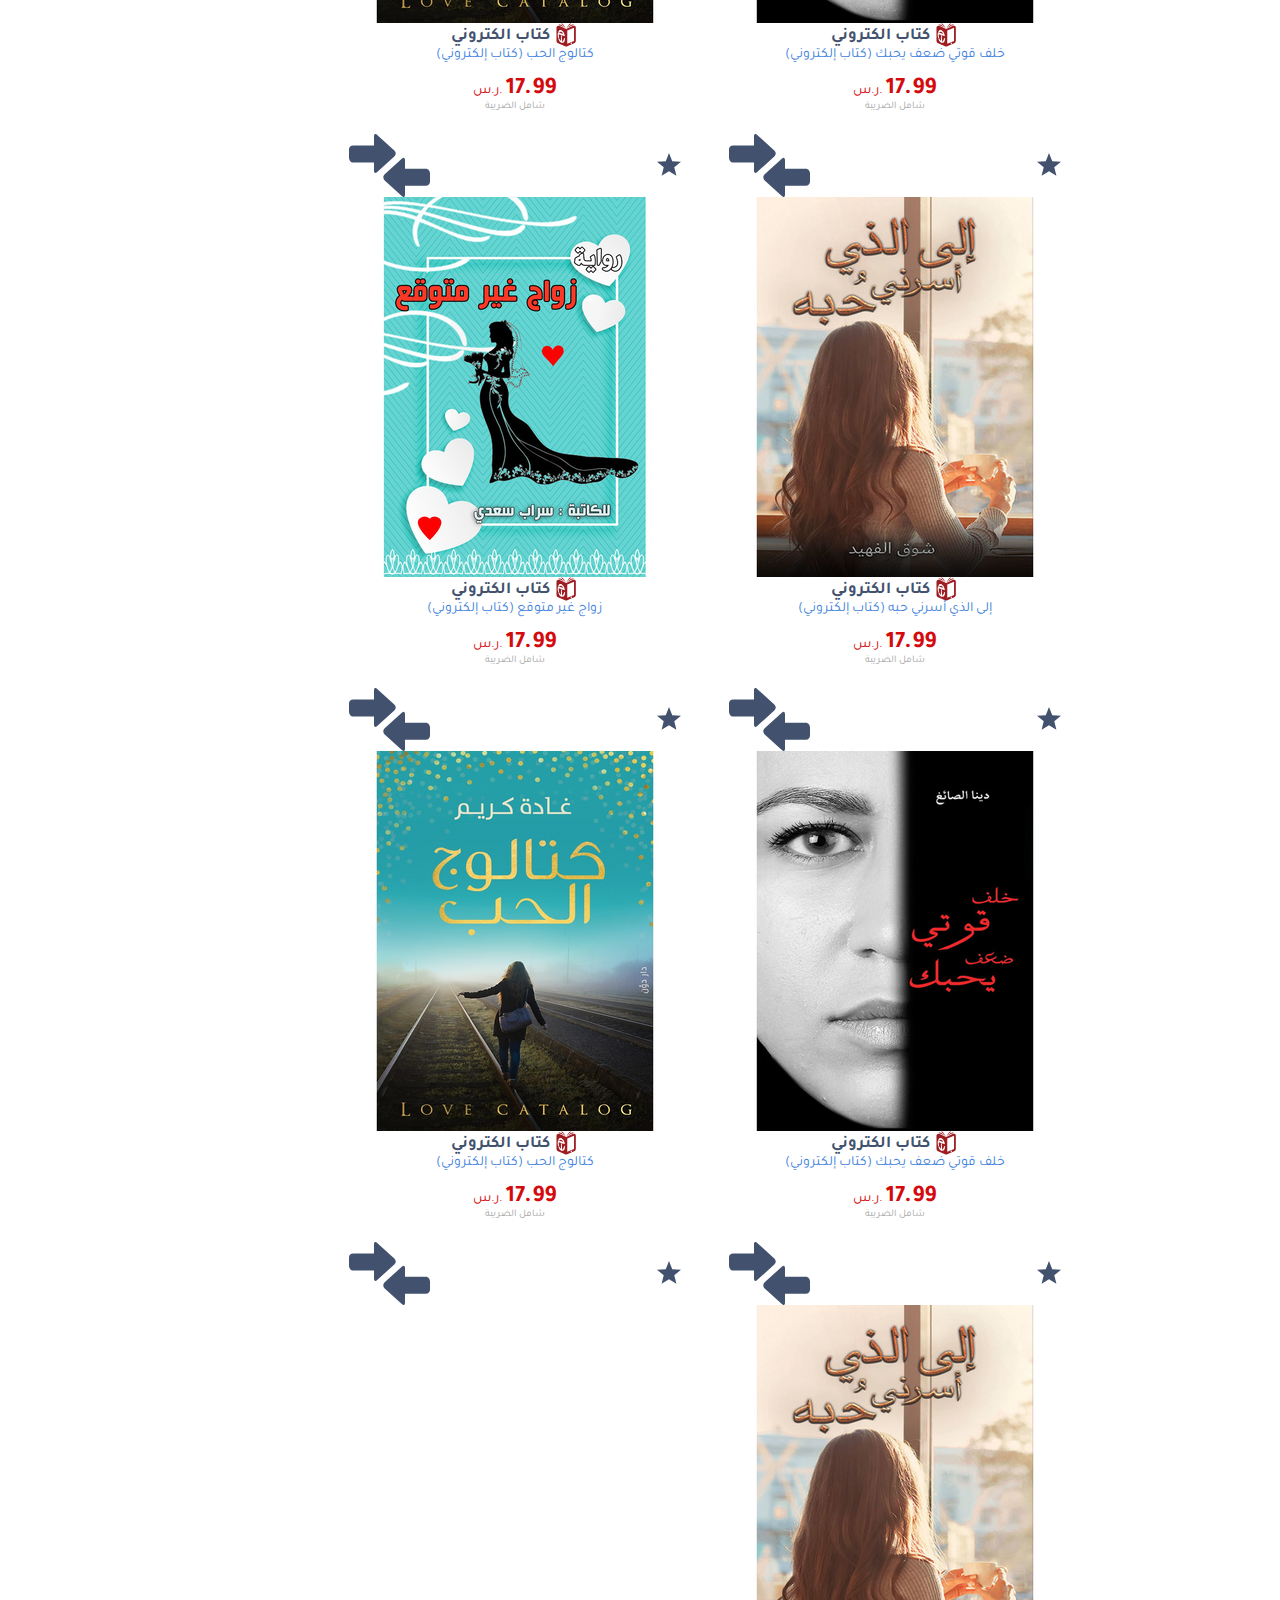
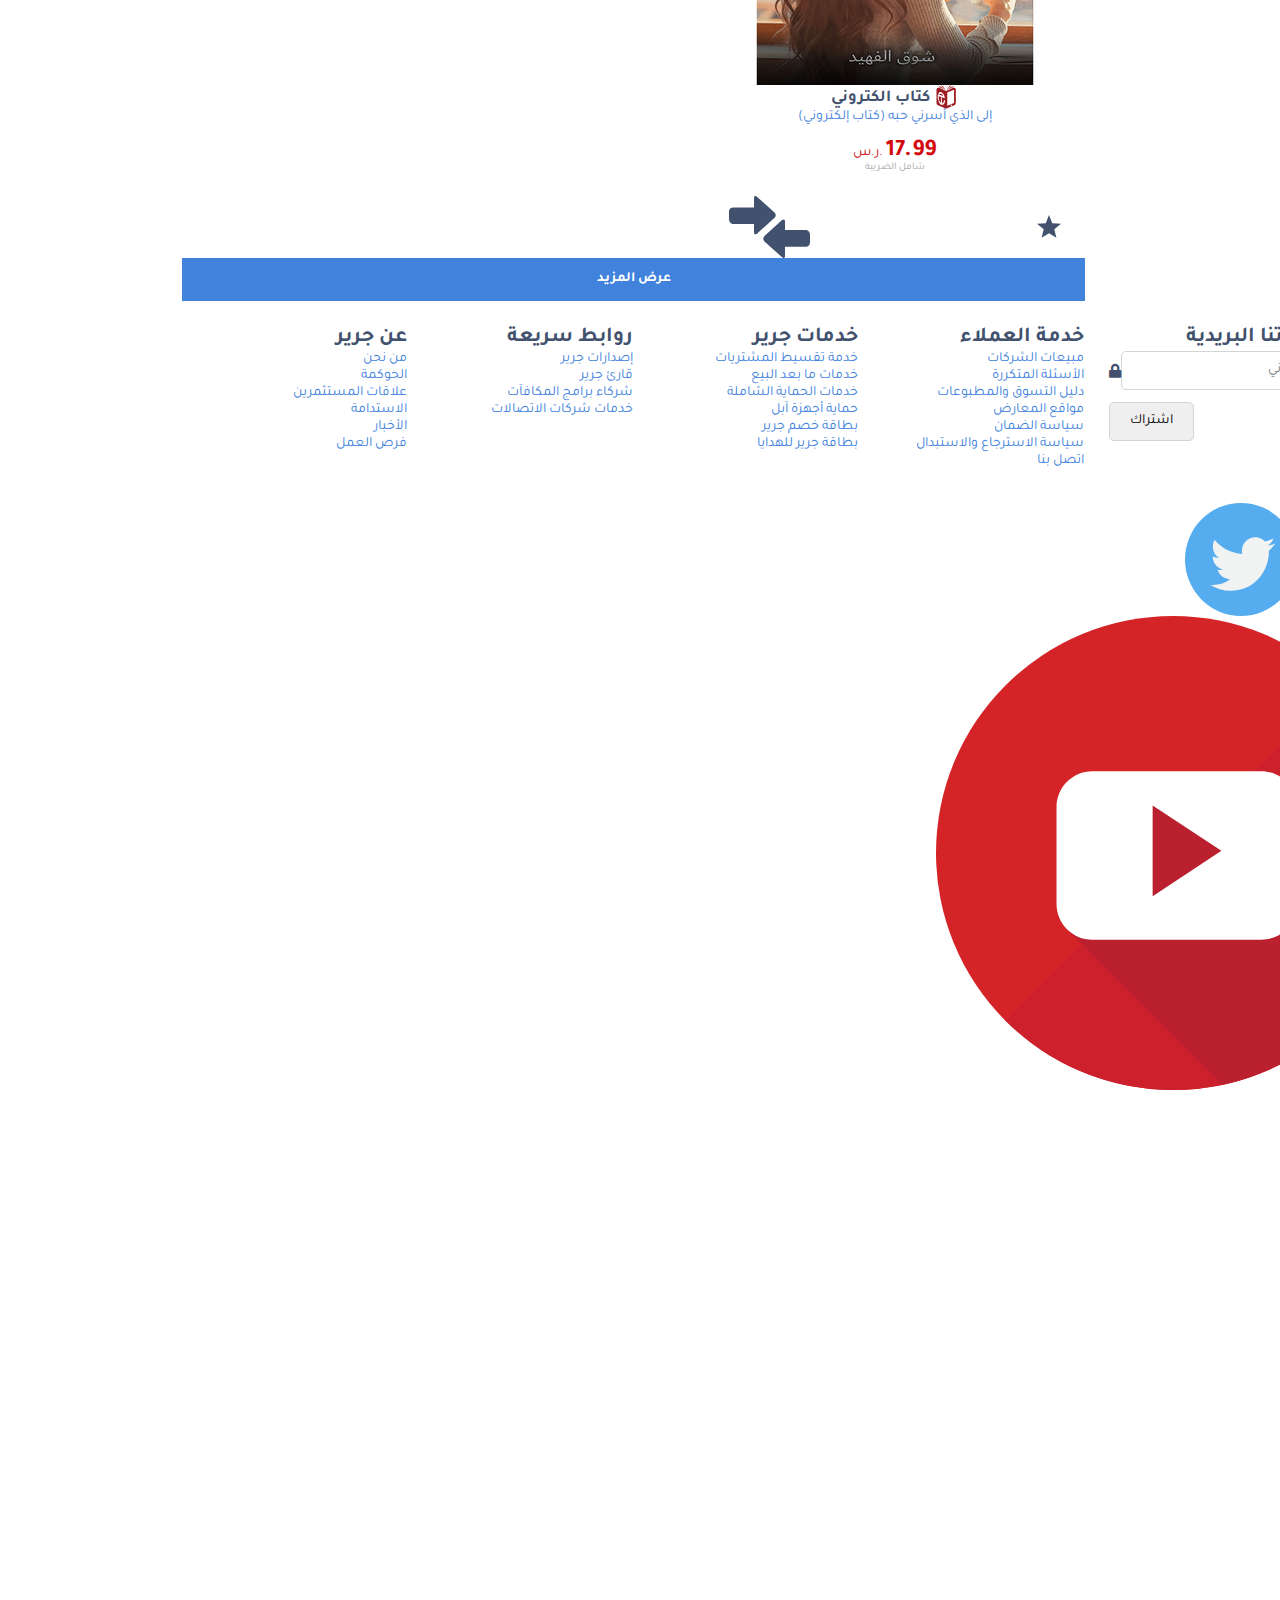
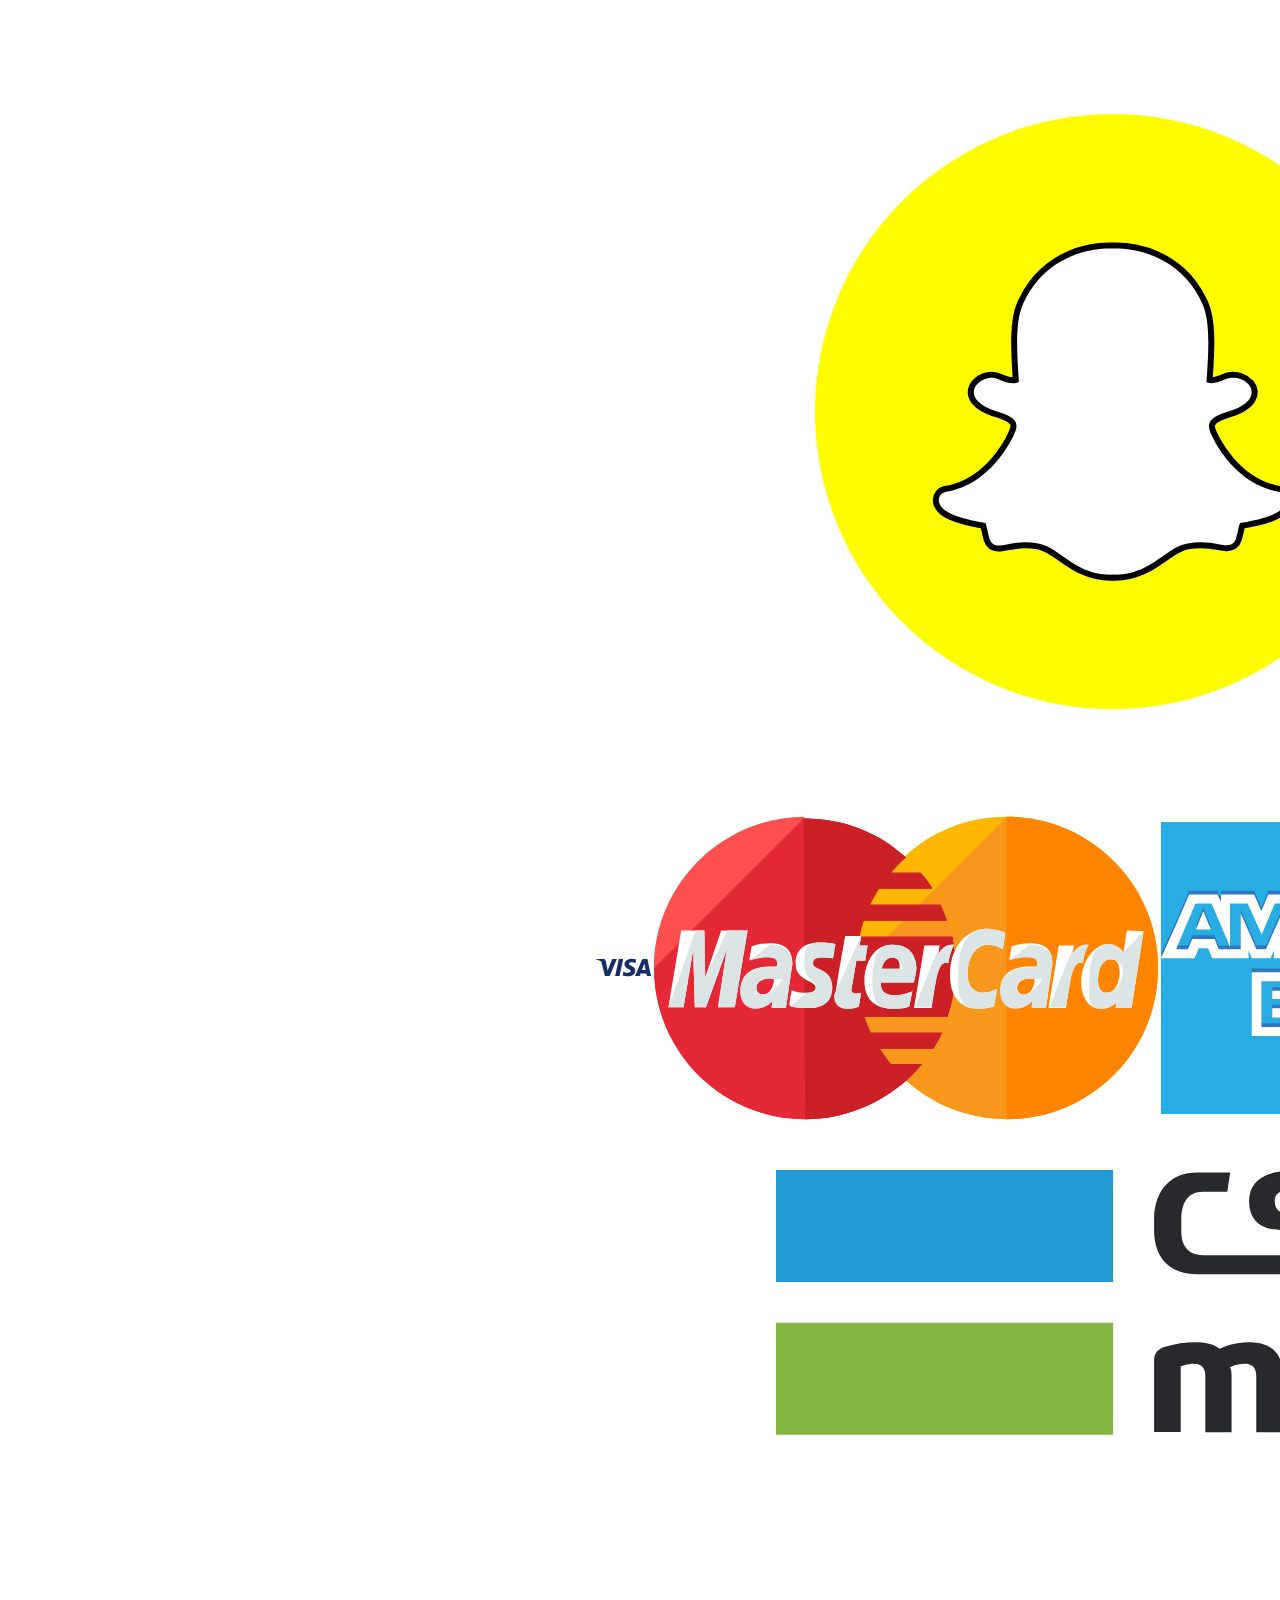
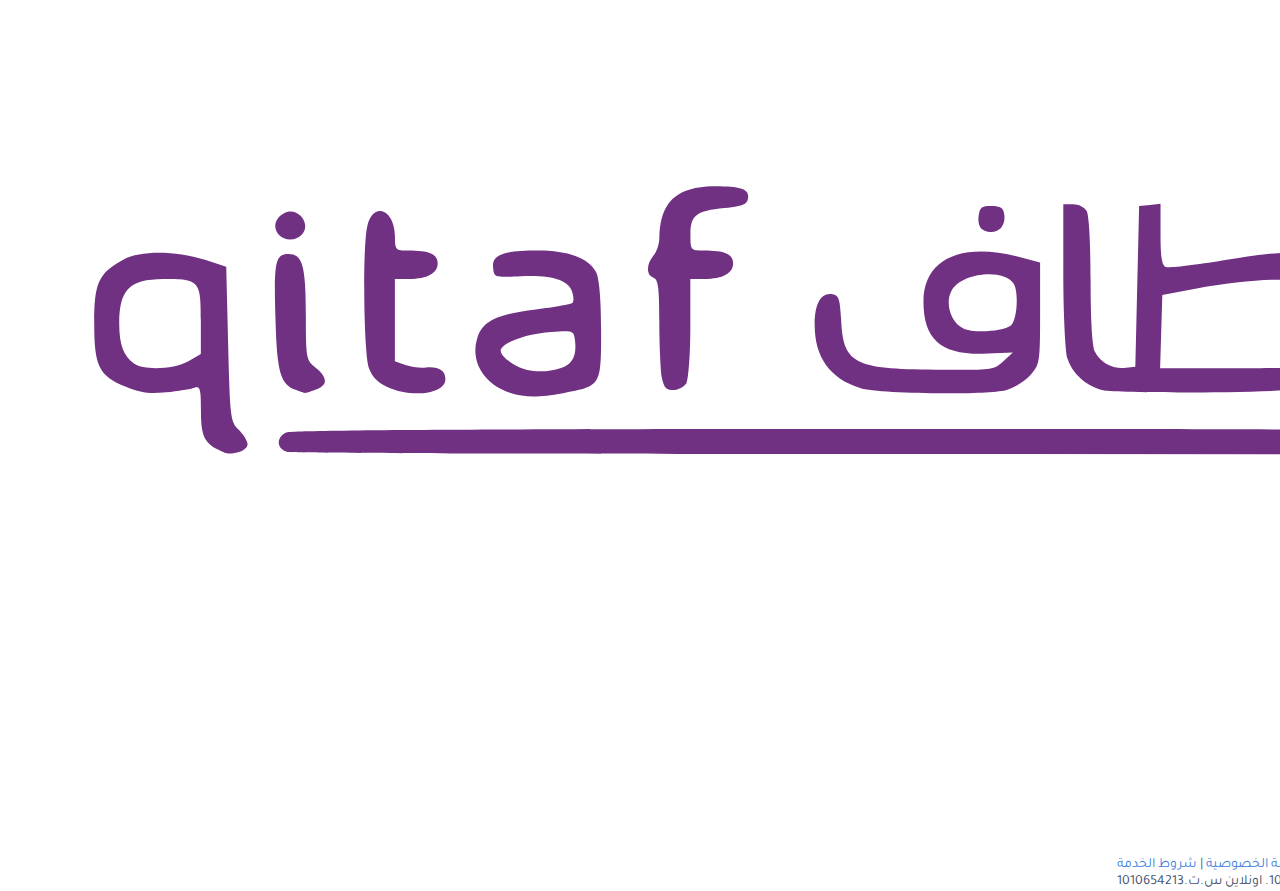
==== commit 28c65726: "add content in category page  in project" ====
--- a/category.html
+++ b/category.html
@@ -234,9 +234,316 @@
 								</div>
 							</div>
 						</section>
-					<!--
-					#TODO: category-details-items section that exist in left side, assigned to Afnan
-					-->
+				
+					<!-- afnan section -->
+					<section id="category-details-items" class="category-details-items mt-2 mr-2">
+						<div class="row justify-content-center md-justify-content-flex-start">
+							<div class="card-item">
+								<a href="./pages/details.html" class="link">
+									<img src="./assets/imgs/books/كبرياء وهوى.jpg" alt="book img" width="100%">
+								</a>
+								<div class="card-body px-2 text-align-center">
+									<h5 class="card-type">
+										<img src="./assets/imgs/redBook.svg" alt="">
+										كتاب الكتروني
+									</h5>
+									<p class="card-name">
+										<a href="./pages/details.html">كبرياء وهوى(كتاب إلكتروني)</a>
+									</p>
+									<p class="price my-1">
+										<span class="h3">17.99</span>
+										.ر.س
+										<br>
+										<span class="include-tax">شامل الضريبة</span>
+									</p>
+								</div>
+								<ul class="card-footer px-2 d-flex justify-content-space-between align-items-center">
+									<li>
+										<a href="#">
+											<img src="./assets/imgs/main.svg">
+										</a>
+									</li>
+									<li>
+										<a class="addProduct">
+											<img src="./assets/imgs/addProduct.svg">
+										</a>
+									</li>
+									<li>
+										<a href="#">
+											<img src="./assets/imgs/exchange.svg">
+										</a>
+									</li>
+								</ul>
+							</div>
+							<div class="card-item">
+								<a href="./pages/details.html" class="link">
+									<img src="./assets/imgs/books/behind strong.jpg" alt="book img" width="100%">
+								</a>
+								<div class="card-body px-2 text-align-center">
+									<h5 class="card-type">
+										<img src="./assets/imgs/redBook.svg" alt="">
+										كتاب الكتروني
+									</h5>
+									<p class="card-name">
+										<a href="./pages/details.html">خلف قوتي ضعف يحبك (كتاب إلكتروني)
+										</a>
+									</p>
+									<p class="price my-1">
+										<span class="h3">17.99</span>
+										.ر.س
+										<br>
+										<span class="include-tax">شامل الضريبة</span>
+									</p>
+								</div>
+								<ul class="card-footer px-2 d-flex justify-content-space-between align-items-center">
+									<li>
+										<a href="#">
+											<img src="./assets/imgs/main.svg">
+										</a>
+									</li>
+									<li>
+										<a class="addProduct">
+											<img src="./assets/imgs/addProduct.svg">
+										</a>
+									</li>
+									<li>
+										<a href="#">
+											<img src="./assets/imgs/exchange.svg">
+										</a>
+									</li>
+								</ul>
+							</div>
+							<div class="card-item">
+								<a href="./pages/details.html" class="link">
+									<img src="./assets/imgs/books/love book.jpg" alt="book img" width="100%">
+								</a>
+								<div class="card-body px-2 text-align-center">
+									<h5 class="card-type">
+										<img src="./assets/imgs/redBook.svg" alt="">
+										كتاب الكتروني
+									</h5>
+									<p class="card-name">
+										<a href="./pages/details.html">كتالوج الحب (كتاب إلكتروني)</a>
+									</p>
+									<p class="price my-1">
+										<span class="h3">17.99</span>
+										.ر.س
+										<br>
+										<span class="include-tax">شامل الضريبة</span>
+									</p>
+								</div>
+								<ul class="card-footer px-2 d-flex justify-content-space-between align-items-center">
+									<li>
+										<a href="#">
+											<img src="./assets/imgs/main.svg">
+										</a>
+									</li>
+									<li>
+										<a class="addProduct js-cart">
+											<img src="./assets/imgs/addProduct.svg">
+										</a>
+									</li>
+									<li>
+										<a href="#">
+											<img src="./assets/imgs/exchange.svg">
+										</a>
+									</li>
+								</ul>
+							</div>
+							<div class="card-item">
+								<a href="./pages/details.html" class="link">
+									<img src="./assets/imgs/books/who take me.jpg" alt="book img" width="100%">
+								</a>
+								<div class="card-body px-2 text-align-center">
+									<h5 class="card-type">
+										<img src="./assets/imgs/redBook.svg" alt="">
+										كتاب الكتروني
+									</h5>
+									<p class="card-name">
+										<a href="./pages/details.html">إلى الذي أسرني حبه (كتاب إلكتروني)
+										</a
+										>
+									</p>
+									<p class="price my-1">
+										<span class="h3">17.99</span>
+										.ر.س
+										<br>
+										<span class="include-tax">شامل الضريبة</span>
+									</p>
+								</div>
+								<ul class="card-footer px-2 d-flex justify-content-space-between align-items-center">
+									<li>
+										<a href="#">
+											<img src="./assets/imgs/main.svg">
+										</a>
+									</li>
+									<li>
+										<a class="addProduct">
+											<img src="./assets/imgs/addProduct.svg">
+										</a>
+									</li>
+									<li>
+										<a href="#">
+											<img src="./assets/imgs/exchange.svg">
+										</a>
+									</li>
+								</ul>
+							</div>
+							<div class="card-item">
+								<a href="./pages/details.html" class="link">
+									<img src="./assets/imgs/books/unexpected marriage.jpg" alt="book img" width="100%">
+								</a>
+								<div class="card-body px-2 text-align-center">
+									<h5 class="card-type">
+										<img src="./assets/imgs/redBook.svg" alt="">
+										كتاب الكتروني
+									</h5>
+									<p class="card-name">
+										<a href="./pages/details.html">زواج غير متوقع (كتاب إلكتروني)</a>
+									</p>
+									<p class="price my-1">
+										<span class="h3">17.99</span>
+										.ر.س
+										<br>
+										<span class="include-tax">شامل الضريبة</span>
+									</p>
+								</div>
+								<ul class="card-footer px-2 d-flex justify-content-space-between align-items-center">
+									<li>
+										<a href="#">
+											<img src="./assets/imgs/main.svg">
+										</a>
+									</li>
+									<li>
+										<a class="addProduct js-cart">
+											<img src="./assets/imgs/addProduct.svg">
+										</a>
+									</li>
+									<li>
+										<a href="#">
+											<img src="./assets/imgs/exchange.svg">
+										</a>
+									</li>
+								</ul>
+							</div>
+							<div class="card-item">
+								<a href="./pages/details.html" class="link">
+									<img src="./assets/imgs/books/behind strong.jpg" alt="book img" width="100%">
+								</a>
+								<div class="card-body px-2 text-align-center">
+									<h5 class="card-type">
+										<img src="./assets/imgs/redBook.svg" alt="">
+										كتاب الكتروني
+									</h5>
+									<p class="card-name">
+										<a href="./pages/details.html">خلف قوتي ضعف يحبك (كتاب إلكتروني)
+										</a>
+									</p>
+									<p class="price my-1">
+										<span class="h3">17.99</span>
+										.ر.س
+										<br>
+										<span class="include-tax">شامل الضريبة</span>
+									</p>
+								</div>
+								<ul class="card-footer px-2 d-flex justify-content-space-between align-items-center">
+									<li>
+										<a href="#">
+											<img src="./assets/imgs/main.svg">
+										</a>
+									</li>
+									<li>
+										<a class="addProduct">
+											<img src="./assets/imgs/addProduct.svg">
+										</a>
+									</li>
+									<li>
+										<a href="#">
+											<img src="./assets/imgs/exchange.svg">
+										</a>
+									</li>
+								</ul>
+							</div>
+							<div class="card-item">
+								<a href="./pages/details.html" class="link">
+									<img src="./assets/imgs/books/love book.jpg" alt="book img" width="100%">
+								</a>
+								<div class="card-body px-2 text-align-center">
+									<h5 class="card-type">
+										<img src="./assets/imgs/redBook.svg" alt="">
+										كتاب الكتروني
+									</h5>
+									<p class="card-name">
+										<a href="./pages/details.html">كتالوج الحب (كتاب إلكتروني)</a>
+									</p>
+									<p class="price my-1">
+										<span class="h3">17.99</span>
+										.ر.س
+										<br>
+										<span class="include-tax">شامل الضريبة</span>
+									</p>
+								</div>
+								<ul class="card-footer px-2 d-flex justify-content-space-between align-items-center">
+									<li>
+										<a href="#">
+											<img src="./assets/imgs/main.svg">
+										</a>
+									</li>
+									<li>
+										<a class="addProduct js-cart">
+											<img src="./assets/imgs/addProduct.svg">
+										</a>
+									</li>
+									<li>
+										<a href="#">
+											<img src="./assets/imgs/exchange.svg">
+										</a>
+									</li>
+								</ul>
+							</div>
+							<div class="card-item">
+								<a href="./pages/details.html" class="link">
+									<img src="./assets/imgs/books/who take me.jpg" alt="book img" width="100%">
+								</a>
+								<div class="card-body px-2 text-align-center">
+									<h5 class="card-type">
+										<img src="./assets/imgs/redBook.svg" alt="">
+										كتاب الكتروني
+									</h5>
+									<p class="card-name">
+										<a href="./pages/details.html">إلى الذي أسرني حبه (كتاب إلكتروني)
+										</a
+										>
+									</p>
+									<p class="price my-1">
+										<span class="h3">17.99</span>
+										.ر.س
+										<br>
+										<span class="include-tax">شامل الضريبة</span>
+									</p>
+								</div>
+								<ul class="card-footer px-2 d-flex justify-content-space-between align-items-center">
+									<li>
+										<a href="#">
+											<img src="./assets/imgs/main.svg">
+										</a>
+									</li>
+									<li>
+										<a class="addProduct">
+											<img src="./assets/imgs/addProduct.svg">
+										</a>
+									</li>
+									<li>
+										<a href="#">
+											<img src="./assets/imgs/exchange.svg">
+										</a>
+									</li>
+								</ul>
+							</div>
+						</div>	
+					</section>
+
+					<!-- end afnan section -->
 					<button class="btn blue-btn mr-2 py-1 w-100 text-align-center">
 						عرض المزيد
 					</button>
